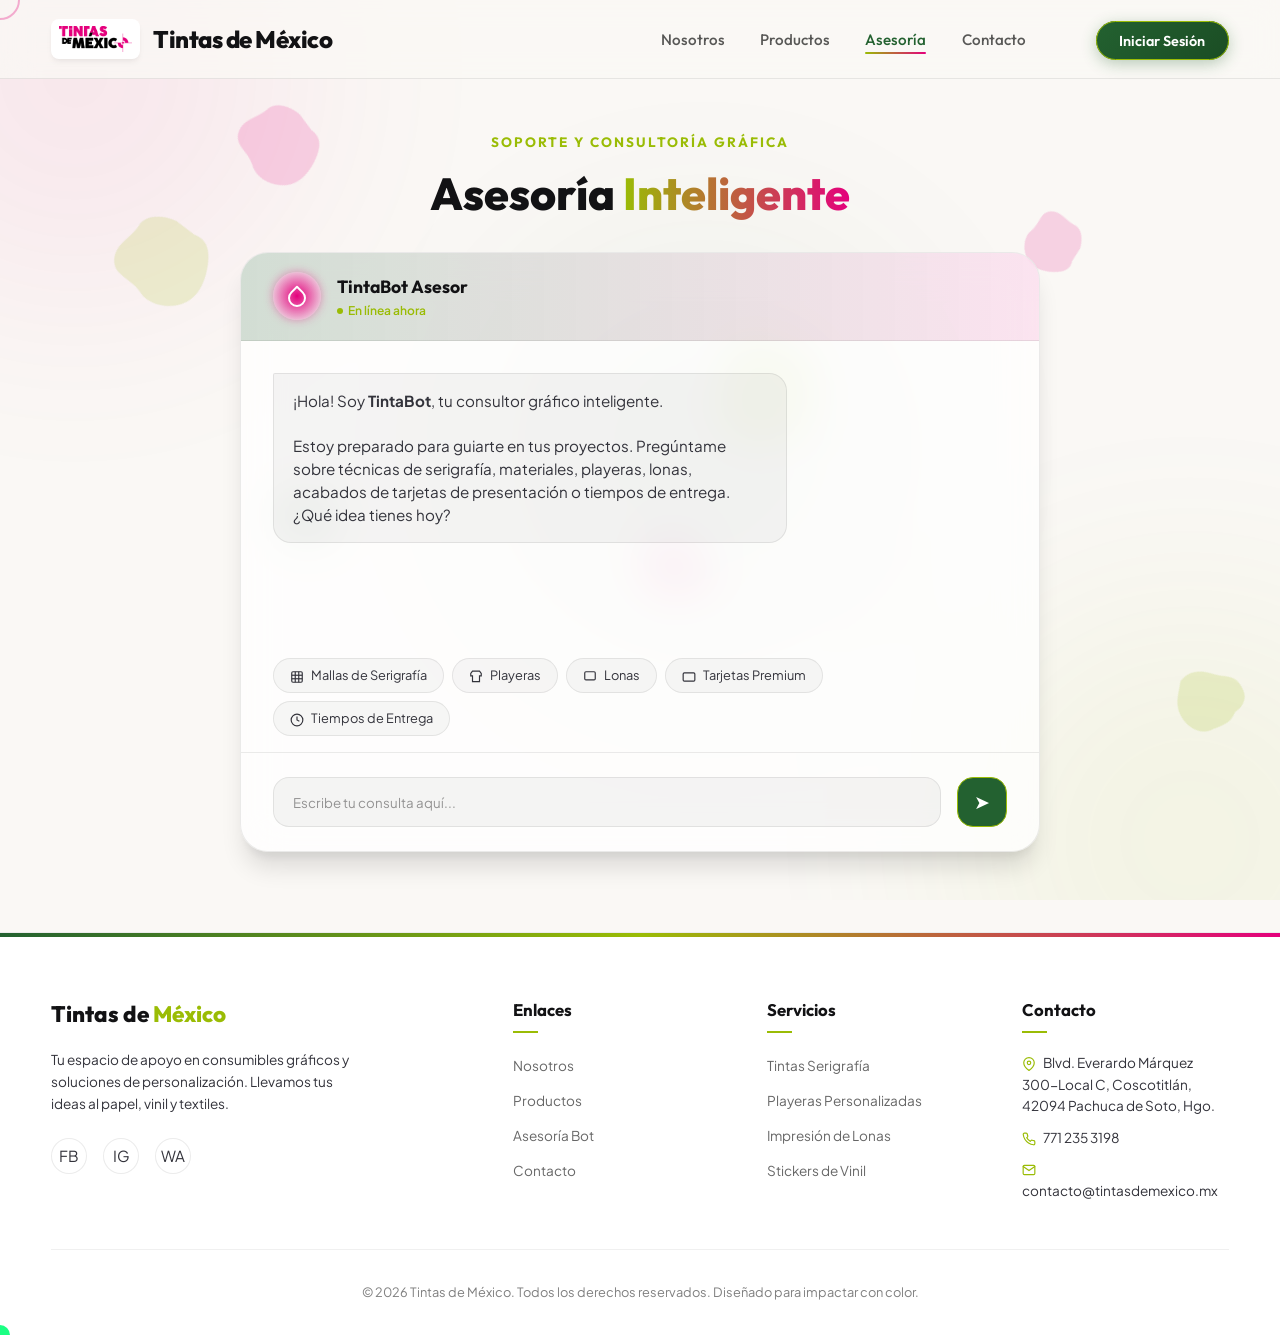
==== asesoria.html @ b84f53db "Add files via upload" ====
<!DOCTYPE html>
<html lang="es">
<head>
  <meta charset="UTF-8">
  <meta name="viewport" content="width=device-width, initial-scale=1.0">
  <title>Asesoría Inteligente | Tintas de México</title>
  <link rel="icon" type="image/png" href="img/Ícono.png">
  <link rel="stylesheet" href="css/style.css">
</head>
<body>

  <!-- HEADER NAVEGACIÓN -->
  <header class="main-header">
    <a href="index.html" class="header-brand">
      <div class="header-brand-logo-wrapper">
        <img src="img/Logo.png" alt="Icono Tintas de México">
      </div>
      <div class="brand-text">Tintas de <span>México</span></div>
    </a>
    <nav>
      <ul class="nav-menu">
        <li><a href="info.html" class="nav-link">Nosotros</a></li>
        <li><a href="productos.html" class="nav-link">Productos</a></li>
        <li><a href="asesoria.html" class="nav-link">Asesoría</a></li>
        <li><a href="contacto.html" class="nav-link">Contacto</a></li>
        <li id="nav-cart-container"></li>
        <li id="nav-login-container"></li>
      </ul>
    </nav>
  </header>

  <!-- SECCIÓN CHATBOT -->
  <section class="chat-section">
    <div class="section-title-wrapper" style="margin-bottom: 2rem;">
      <span class="section-badge">Soporte y Consultoría Gráfica</span>
      <h1 class="section-title">Asesoría <span>Inteligente</span></h1>
    </div>

    <!-- Contenedor del Chat -->
    <div class="chatbot-container">
      <!-- Encabezado del Chat -->
      <div class="chat-header">
        <div class="chat-bot-avatar">
          <svg viewBox="0 0 24 24"><path d="M12 2.69l5.66 5.66a8 8 0 1 1-11.31 0z"></path></svg>
        </div>
        <div class="chat-bot-info">
          <h3>TintaBot Asesor</h3>
          <span>En línea ahora</span>
        </div>
      </div>

      <!-- Zona de Mensajes -->
      <div class="chat-messages" id="chat-messages-box">
        <!-- Mensaje Inicial -->
        <div class="chat-bubble bot">
          ¡Hola! Soy <strong>TintaBot</strong>, tu consultor gráfico inteligente.<br><br>
          Estoy preparado para guiarte en tus proyectos. Pregúntame sobre técnicas de serigrafía, materiales, playeras, lonas, acabados de tarjetas de presentación o tiempos de entrega. ¿Qué idea tienes hoy?
        </div>
        
        <!-- Indicador de Escribiendo (Oculto por defecto) -->
        <div class="chat-typing-indicator" id="typing-indicator">
          <span></span>
          <span></span>
          <span></span>
        </div>
      </div>

      <!-- Chips de Sugerencia -->
      <div class="chat-suggestions">
        <div class="chat-suggestion-chip" onclick="sendSuggested('¿Cómo elijo una malla de serigrafía?')">
          <svg style="width: 14px; height: 14px; stroke: currentColor; fill: none; stroke-width: 2; display: inline-block; vertical-align: middle; margin-right: 5px;" viewBox="0 0 24 24"><rect x="3" y="3" width="18" height="18" rx="2"></rect><line x1="9" y1="3" x2="9" y2="21"></line><line x1="15" y1="3" x2="15" y2="21"></line><line x1="3" y1="9" x2="21" y2="9"></line><line x1="3" y1="15" x2="21" y2="15"></line></svg> Mallas de Serigrafía
        </div>
        <div class="chat-suggestion-chip" onclick="sendSuggested('¿Qué playera recomiendan?')">
          <svg style="width: 14px; height: 14px; stroke: currentColor; fill: none; stroke-width: 2; display: inline-block; vertical-align: middle; margin-right: 5px;" viewBox="0 0 24 24"><path d="M6 2L3 6v4h3v10h12V10h3V6l-3-4H6z"></path></svg> Playeras
        </div>
        <div class="chat-suggestion-chip" onclick="sendSuggested('¿Qué resolución requiere una lona?')">
          <svg style="width: 14px; height: 14px; stroke: currentColor; fill: none; stroke-width: 2; display: inline-block; vertical-align: middle; margin-right: 5px;" viewBox="0 0 24 24"><rect x="3" y="3" width="18" height="14" rx="2"></rect></svg> Lonas
        </div>
        <div class="chat-suggestion-chip" onclick="sendSuggested('¿Qué acabados hay para tarjetas?')">
          <svg style="width: 14px; height: 14px; stroke: currentColor; fill: none; stroke-width: 2; display: inline-block; vertical-align: middle; margin-right: 5px;" viewBox="0 0 24 24"><rect x="2" y="5" width="20" height="14" rx="2"></rect></svg> Tarjetas Premium
        </div>
        <div class="chat-suggestion-chip" onclick="sendSuggested('¿Cuáles son los tiempos de entrega?')">
          <svg style="width: 14px; height: 14px; stroke: currentColor; fill: none; stroke-width: 2; display: inline-block; vertical-align: middle; margin-right: 5px;" viewBox="0 0 24 24"><circle cx="12" cy="12" r="10"></circle><polyline points="12 6 12 12 16 14"></polyline></svg> Tiempos de Entrega
        </div>
      </div>

      <!-- Formulario de Entrada -->
      <form class="chat-input-area" id="chat-input-form">
        <input type="text" class="chat-input" id="chat-input-field" placeholder="Escribe tu consulta aquí..." autocomplete="off">
        <button type="submit" class="chat-send-btn" title="Enviar mensaje">➤</button>
      </form>
    </div>
  </section>

  <!-- FOOTER COMPARTIDO -->
  <footer class="main-footer">
    <div class="footer-grid">
      <div class="footer-brand-column">
        <h3>Tintas de <span>México</span></h3>
        <p>Tu espacio de apoyo en consumibles gráficos y soluciones de personalización. Llevamos tus ideas al papel, vinil y textiles.</p>
        <div class="footer-social-links">
          <a href="#" class="footer-social-btn">FB</a>
          <a href="#" class="footer-social-btn">IG</a>
          <a href="https://wa.me/527712353198" target="_blank" class="footer-social-btn">WA</a>
        </div>
      </div>
      <div class="footer-column">
        <h4>Enlaces</h4>
        <ul class="footer-links">
          <li><a href="info.html">Nosotros</a></li>
          <li><a href="productos.html">Productos</a></li>
          <li><a href="asesoria.html">Asesoría Bot</a></li>
          <li><a href="contacto.html">Contacto</a></li>
        </ul>
      </div>
      <div class="footer-column">
        <h4>Servicios</h4>
        <ul class="footer-links">
          <li><a href="productos.html">Tintas Serigrafía</a></li>
          <li><a href="productos.html">Playeras Personalizadas</a></li>
          <li><a href="productos.html">Impresión de Lonas</a></li>
          <li><a href="productos.html">Stickers de Vinil</a></li>
        </ul>
      </div>
      <div class="footer-column">
        <h4>Contacto</h4>
        <ul class="footer-links" style="color: rgba(0, 0, 0, 0.6); font-size: 0.85rem;">
          <li><svg style="width: 14px; height: 14px; stroke: var(--secondary); fill: none; stroke-width: 2; stroke-linecap: round; stroke-linejoin: round; display: inline-block; vertical-align: middle; margin-right: 5px;" viewBox="0 0 24 24"><path d="M21 10c0 7-9 13-9 13s-9-6-9-13a9 9 0 0 1 18 0z"></path><circle cx="12" cy="10" r="3"></circle></svg> Blvd. Everardo Márquez 300-Local C, Coscotitlán, 42094 Pachuca de Soto, Hgo.</li>
          <li><svg style="width: 14px; height: 14px; stroke: var(--secondary); fill: none; stroke-width: 2; stroke-linecap: round; stroke-linejoin: round; display: inline-block; vertical-align: middle; margin-right: 5px;" viewBox="0 0 24 24"><path d="M22 16.92v3a2 2 0 0 1-2.18 2 19.79 19.79 0 0 1-8.63-3.07 19.5 19.5 0 0 1-6-6 19.79 19.79 0 0 1-3.07-8.67A2 2 0 0 1 4.11 2h3a2 2 0 0 1 2 1.72 12.84 12.84 0 0 0 .7 2.81 2 2 0 0 1-.45 2.11L8.09 9.91a16 16 0 0 0 6 6l1.27-1.27a2 2 0 0 1 2.11-.45 12.84 12.84 0 0 0 2.81.7A2 2 0 0 1 22 16.92z"></path></svg> 771 235 3198</li>
          <li><svg style="width: 14px; height: 14px; stroke: var(--secondary); fill: none; stroke-width: 2; stroke-linecap: round; stroke-linejoin: round; display: inline-block; vertical-align: middle; margin-right: 5px;" viewBox="0 0 24 24"><path d="M4 4h16c1.1 0 2 .9 2 2v12c0 1.1-.9 2-2 2H4c-1.1 0-2-.9-2-2V6c0-1.1.9-2 2-2z"></path><polyline points="22,6 12,13 2,6"></polyline></svg> contacto@tintasdemexico.mx</li>
        </ul>
      </div>
    </div>
    <div class="footer-bottom">
      &copy; 2026 Tintas de México. Todos los derechos reservados. Diseñado para impactar con color.
    </div>
  </footer>

  <!-- Elementos de interacción global -->
  <div class="page-transition-overlay"></div>

  <script src="js/main.js"></script>
  <script src="js/cursor.js"></script>
  <script src="js/transitions.js"></script>

  <script>
    const chatForm = document.getElementById('chat-input-form');
    const inputField = document.getElementById('chat-input-field');
    const messagesBox = document.getElementById('chat-messages-box');
    const typingIndicator = document.getElementById('typing-indicator');

    // Máquina de Estados de Conversación
    let chatState = {
      status: 'IDLE', // IDLE, GATHERING_QTY, DESIGN_CHECK
      category: null,
      qty: 0,
      hasDesign: null
    };

    // Precios base por categoría para estimaciones rápidas
    const PRICE_ESTIMATES = {
      tintas: 180, // Tinta Plastisol c/u
      playeras: 250, // Playera algodón c/u
      lonas: 120, // Lona m2 c/u
      tarjetas: 1.5, // Tarjeta c/u
      volantes: 0.49, // Volante c/u
      stickers: 3.8 // Sticker c/u
    };

    chatForm.addEventListener('submit', (e) => {
      e.preventDefault();
      const message = inputField.value.trim();
      if (!message) return;

      appendUserMessage(message);
      inputField.value = '';
      
      showTypingIndicator();
      
      setTimeout(() => {
        const botResponse = processMessage(message);
        appendBotMessage(botResponse);
      }, 1000);
    });

    function sendSuggested(text) {
      appendUserMessage(text);
      showTypingIndicator();
      
      setTimeout(() => {
        const botResponse = processMessage(text);
        appendBotMessage(botResponse);
      }, 800);
    }

    function appendUserMessage(text) {
      const bubble = document.createElement('div');
      bubble.classList.add('chat-bubble', 'user');
      bubble.textContent = text;
      messagesBox.insertBefore(bubble, typingIndicator);
      scrollChatToBottom();
    }

    function appendBotMessage(text) {
      hideTypingIndicator();
      const bubble = document.createElement('div');
      bubble.classList.add('chat-bubble', 'bot');
      bubble.innerHTML = text;
      messagesBox.insertBefore(bubble, typingIndicator);
      scrollChatToBottom();
    }

    function showTypingIndicator() {
      typingIndicator.style.display = 'flex';
      scrollChatToBottom();
    }

    function hideTypingIndicator() {
      typingIndicator.style.display = 'none';
    }

    function scrollChatToBottom() {
      messagesBox.scrollTop = messagesBox.scrollHeight;
    }

    // PROCESAMIENTO DE CONVERSACIÓN STATEFUL
    function processMessage(msg) {
      const text = msg.toLowerCase();
      const user = getCurrentUser();
      const userName = user ? user.name : 'creativo';

      // 1. Manejo del estado: GATHERING_QTY
      if (chatState.status === 'GATHERING_QTY') {
        const numMatch = text.match(/\d+/);
        if (numMatch) {
          chatState.qty = parseInt(numMatch[0]);
          chatState.status = 'DESIGN_CHECK';
          return `Excelente ${userName}, he registrado <strong>${chatState.qty} piezas/unidades</strong>.
                  <br><br>
                  Siguiente pregunta para afinar la cotización: ¿Ya cuentas con tu archivo de diseño listo en formato digital (PDF, Illustrator, Corel) o necesitas apoyo de nuestro equipo de diseño gráfico?`;
        } else {
          return `Para poder darte un aproximado, por favor indícame la cantidad estimada en números (por ejemplo: "50" o "100 piezas").`;
        }
      }

      // 2. Manejo del estado: DESIGN_CHECK
      if (chatState.status === 'DESIGN_CHECK') {
        let designResponse = "";
        if (text.includes('si') || text.includes('sí') || text.includes('tengo') || text.includes('listo')) {
          chatState.hasDesign = true;
          designResponse = `¡Estupendo! Un diseño vectorial en formato adecuado asegura una nitidez absoluta en los bordes de impresión.`;
        } else {
          chatState.hasDesign = false;
          designResponse = `No te preocupes. Contamos con diseñadores expertos listos para ayudarte a optimizar tus ideas en soportes físicos.`;
        }

        // Calcular cotización final del estado
        const priceEach = PRICE_ESTIMATES[chatState.category] || 100;
        const total = priceEach * chatState.qty;
        
        let redirectBtn = `<a href="productos.html?category=${chatState.category}" class="nav-btn-login" style="display:inline-flex; align-items:center; gap:0.5rem; margin-top:1rem; text-decoration:none;">
          <span>Explorar ${chatState.category.toUpperCase()} en Catálogo</span>
          <svg style="width:14px; height:14px; stroke:currentColor; fill:none; stroke-width:2;" viewBox="0 0 24 24"><line x1="5" y1="12" x2="19" y2="12"></line><polyline points="12 5 19 12 12 19"></polyline></svg>
        </a>`;

        const finalMsg = `${designResponse}
                          <br><br>
                          📋 <strong>Estimación Rápida de Proyecto:</strong>
                          <ul>
                            <li><strong>Producto base:</strong> ${chatState.category.toUpperCase()}</li>
                            <li><strong>Cantidad:</strong> ${chatState.qty} unidades</li>
                            <li><strong>Costo Unitario Promedio:</strong> $${priceEach.toFixed(2)} MXN</li>
                            <li><strong>Total Estimado:</strong> $${total.toFixed(2)} MXN</li>
                          </ul>
                          <em>(Esta es una estimación. Una vez iniciada sesión en el catálogo, puedes agregar el producto exacto al carrito y enviar tu nota formal a WhatsApp).</em>
                          <br>
                          ${redirectBtn}`;

        // Resetear estado
        chatState.status = 'IDLE';
        chatState.category = null;
        chatState.qty = 0;
        chatState.hasDesign = null;

        return finalMsg;
      }

      // 3. Manejo del estado: IDLE (Búsqueda inicial de intenciones)
      
      // Saludo
      if (text.includes('hola') || text.includes('buenos dias') || text.includes('buenas tardes')) {
        return `¡Hola ${userName}! Un gusto saludarte. Soy TintaBot. ¿De qué material o servicio te gustaría que platiquemos hoy para cotizar o resolver tus dudas?`;
      }

      // Categoría: Tintas / Serigrafía
      if (text.includes('malla') || text.includes('hilo') || text.includes('serigrafía') || text.includes('serigrafia') || text.includes('tinta')) {
        chatState.status = 'GATHERING_QTY';
        chatState.category = 'tintas';
        return `Perfecto, hablemos de <strong>Insumos de Serigrafía</strong> (mallas y tintas Caltex o Plastisol).
                <br><br>
                ¿Cuántas piezas, botes de tinta o metros de malla necesitas aproximadamente para tu taller?`;
      }

      // Categoría: Playeras
      if (text.includes('playera') || text.includes('camiseta') || text.includes('algodón') || text.includes('poliéster') || text.includes('hoodie') || text.includes('sudadera')) {
        chatState.status = 'GATHERING_QTY';
        chatState.category = 'playeras';
        return `Excelente elección. En Tintas de México producimos <strong>playeras personalizadas</strong> en algodón (serigrafía) y poliéster (sublimación tacto cero).
                <br><br>
                ¿Cuántas prendas estimas mandar a estampar en esta producción?`;
      }

      // Categoría: Lonas
      if (text.includes('lona') || text.includes('banner') || text.includes('microperforada') || text.includes('mesh')) {
        chatState.status = 'GATHERING_QTY';
        chatState.category = 'lonas';
        return `Entendido. Imprimimos <strong>lonas de gran formato</strong> en alta definición (Front y Mesh microperforada).
                <br><br>
                ¿Cuántos metros cuadrados de lona requieres aproximadamente para tu anuncio?`;
      }

      // Categoría: Tarjetas
      if (text.includes('tarjeta') || text.includes('presentación') || text.includes('barniz') || text.includes('soft touch')) {
        chatState.status = 'GATHERING_QTY';
        chatState.category = 'tarjetas';
        return `¡Las <strong>tarjetas de presentación</strong> son nuestra especialidad en acabados premium (Mate, UV barniz localizado o textura Soft Touch)!
                <br><br>
                ¿Cuántos cientos de tarjetas requieres producir? (ej: "100" para 1 paquete, "500", etc.)`;
      }

      // Categoría: Volantes
      if (text.includes('volante') || text.includes('flyer') || text.includes('tríptico') || text.includes('folleto')) {
        chatState.status = 'GATHERING_QTY';
        chatState.category = 'volantes';
        return `Excelente. Producimos <strong>volantes promocionales</strong> (¼ carta en couché) y <strong>folletos trípticos</strong> plegados.
                <br><br>
                ¿Cuántos millares o cientos de volantes tienes contemplado imprimir?`;
      }

      // Categoría: Stickers
      if (text.includes('sticker') || text.includes('calca') || text.includes('planilla') || text.includes('holográfico')) {
        chatState.status = 'GATHERING_QTY';
        chatState.category = 'stickers';
        return `Perfecto. Hacemos <strong>stickers de vinil troquelados</strong> impermeables y calcas holográficas premium.
                <br><br>
                ¿Cuántas plantillas o piezas individuales de stickers tienes contempladas?`;
      }

      // Tiempos de entrega
      if (text.includes('tiempo') || text.includes('tarda') || text.includes('entrega') || text.includes('plazo')) {
        return `Nuestros plazos de producción estimados son muy ágiles:
                <ul>
                  <li>Insumos (Tintas y Mallas): Mismo día en Pachuca o envío express.</li>
                  <li>Lonas y playeras: 2 a 4 días hábiles.</li>
                  <li>Tarjetas y Stickers premium: 3 a 5 días hábiles.</li>
                </ul>
                ¿Tienes alguna fecha de entrega límite que necesites cumplir?`;
      }

      // Precios generales
      if (text.includes('precio') || text.includes('costo') || text.includes('comprar')) {
        return `Puedes consultar todos los precios base directamente en el <a href="productos.html" style="color:var(--secondary); font-weight:700; text-decoration:underline;">Catálogo de Productos</a>. 
                Ahí mismo, tras iniciar sesión con las cuentas demo, podrás configurar la cantidad exacta de tu pedido e ir al carrito.`;
      }

      // Fallback
      return `Hola. Soy TintaBot. Veo que me preguntas sobre <em>"${msg}"</em>.
              <br><br>
              Para poder guiarte mejor con cotizaciones estimadas paso a paso, dime sobre qué tipo de producto gráfico deseas asesoría: <strong>mallas de serigrafía, playeras, lonas, stickers o tarjetas de presentación</strong>.`;
    }
  </script>
</body>
</html>
---- css/style.css ----
@import url('https://fonts.googleapis.com/css2?family=Outfit:wght@300;400;500;600;700;800&family=Plus+Jakarta+Sans:wght@300;400;500;600;700;800&display=swap');

/* ==========================================
   VARIABLES Y SISTEMA DE DISEÑO
   ========================================== */
:root {
  --primary: #236130;
  /* Verde Bosque */
  --secondary: #9ABC05;
  /* Verde Limón */
  --accent: #E4007C;
  /* Rosa Vibrante */
  --dark: #faf8f5;
  /* Blanco Lienzo Artístico */
  --dark-gray: #ffffff;
  /* Blanco Puro para Tarjetas */
  --light: #ffffff;
  /* Blanco */
  --light-gray: #33333b;
  /* Gris Carbón para Cuerpo de Texto */
  --text-dark: #121214;
  /* Negro Mate para Textos Clave */
  --glass-bg: rgba(255, 255, 255, 0.65);
  /* Tarjetas blancas esmeriladas */
  --glass-border: rgba(0, 0, 0, 0.08);
  /* Bordes tenues oscuros */

  --font-title: 'Outfit', sans-serif;
  --font-body: 'Plus Jakarta Sans', sans-serif;
  --shadow-sm: 0 4px 6px -1px rgba(0, 0, 0, 0.05), 0 2px 4px -1px rgba(0, 0, 0, 0.03);
  --shadow-md: 0 10px 15px -3px rgba(0, 0, 0, 0.08), 0 4px 6px -2px rgba(0, 0, 0, 0.04);
  --shadow-lg: 0 20px 25px -5px rgba(0, 0, 0, 0.12), 0 10px 10px -5px rgba(0, 0, 0, 0.06);
  --transition-fast: 0.2s cubic-bezier(0.25, 0.8, 0.25, 1);
  --transition-normal: 0.4s cubic-bezier(0.25, 0.8, 0.25, 1);
  --transition-slow: 0.8s cubic-bezier(0.25, 0.8, 0.25, 1);
}

/* ==========================================
   RESET & CONFIGURACIÓN BASE
   ========================================== */
*,
*::before,
*::after {
  box-sizing: border-box;
  margin: 0;
  padding: 0;
}

html {
  scroll-behavior: smooth;
}

body {
  font-family: var(--font-body);
  background-color: var(--dark);
  color: var(--light-gray);
  overflow-x: hidden;
  line-height: 1.6;
}

/* Scrollbar Personalizado */
::-webkit-scrollbar {
  width: 10px;
}

::-webkit-scrollbar-track {
  background: var(--dark);
}

::-webkit-scrollbar-thumb {
  background: var(--dark-gray);
  border: 2px solid var(--dark);
  border-radius: 10px;
}

::-webkit-scrollbar-thumb:hover {
  background: var(--accent);
}

/* Selección de Texto */
::selection {
  background-color: var(--accent);
  color: var(--light);
}

/* ==========================================
   CURSOR PERSONALIZADO (TINTA LÍQUIDA)
   ========================================== */
.custom-cursor {
  width: 20px;
  height: 20px;
  background-color: var(--accent);
  border-radius: 50%;
  position: fixed;
  transform: translate(-50%, -50%);
  pointer-events: none;
  z-index: 9999;
  mix-blend-mode: difference;
  transition: width 0.2s, height 0.2s, background-color 0.3s;
}

.custom-cursor-follower {
  width: 40px;
  height: 40px;
  border: 2px solid rgba(228, 0, 124, 0.3);
  border-radius: 50%;
  position: fixed;
  transform: translate(-50%, -50%);
  pointer-events: none;
  z-index: 9998;
  transition: transform 0.15s ease-out, border-color 0.3s;
}

.custom-cursor.hovered {
  background-color: var(--secondary);
}

.custom-cursor-follower.hovered {
  border-color: var(--secondary);
}

/* Salpicaduras de pintura que sigue al mover el mouse */
.cursor-paint-splat {
  position: fixed;
  top: 0;
  left: 0;
  pointer-events: none;
  z-index: 9996;
  transform: translate(-50%, -50%) scale(0) rotate(var(--rot));
  opacity: 0;
  animation: cursor-splat-pop 0.7s cubic-bezier(0.175, 0.885, 0.32, 1.275) forwards;
}

@keyframes cursor-splat-pop {
  0% {
    transform: translate(-50%, -50%) scale(0) rotate(var(--rot));
    opacity: 0.85;
  }

  40% {
    transform: translate(-50%, -50%) scale(1) rotate(var(--rot));
    opacity: 0.75;
  }

  100% {
    transform: translate(-50%, -50%) scale(1.1) rotate(var(--rot));
    opacity: 0;
  }
}

.cursor-splatter {
  position: fixed;
  width: 8px;
  height: 8px;
  border-radius: 50%;
  background: var(--accent);
  pointer-events: none;
  z-index: 9997;
  animation: splatter-fly 0.6s ease-out forwards;
}

@keyframes splatter-fly {
  0% {
    transform: translate(-50%, -50%) scale(1);
    opacity: 1;
  }

  100% {
    transform: translate(var(--tx), var(--ty)) scale(0);
    opacity: 0;
  }
}

/* ==========================================
   TRANSICIÓN DE PÁGINA (SPLASH EFFECT)
   ========================================== */
.page-transition-overlay {
  position: fixed;
  top: 0;
  left: 0;
  width: 100vw;
  height: 100vh;
  z-index: 10000;
  pointer-events: none;
  background-color: var(--dark);
  clip-path: circle(0% at 50% 50%);
  transition: clip-path 0.8s cubic-bezier(0.77, 0, 0.175, 1);
}

.page-transition-overlay.active {
  clip-path: circle(150% at 50% 50%);
}

/* ==========================================
   SPLASH DE BIENVENIDA AL CARGAR (PÁGINAS INTERIORES)
   ========================================== */
.welcome-splash-overlay {
  position: fixed;
  top: 0;
  left: 0;
  width: 100vw;
  height: 100vh;
  z-index: 10500;
  pointer-events: none;
  overflow: hidden;
}

.welcome-splash-cover {
  position: absolute;
  top: 50%;
  left: 50%;
  width: 220vmax;
  height: 220vmax;
  transform: translate(-50%, -50%) scale(1) rotate(0deg);
  opacity: 1;
  animation: welcome-splash-open 0.65s cubic-bezier(0.6, -0.05, 0.2, 1) forwards;
}

@keyframes welcome-splash-open {
  0% {
    transform: translate(-50%, -50%) scale(1) rotate(0deg);
    opacity: 1;
  }

  55% {
    opacity: 1;
  }

  100% {
    transform: translate(-50%, -50%) scale(0.05) rotate(35deg);
    opacity: 0;
  }
}

.welcome-splash-drop {
  position: absolute;
  transform: translate(-50%, -50%) scale(0) rotate(var(--rot));
  opacity: 0;
  animation: welcome-drop-pop 1.7s cubic-bezier(0.175, 0.885, 0.32, 1.275) forwards;
}

@keyframes welcome-drop-pop {
  0% {
    transform: translate(-50%, -50%) scale(0) rotate(var(--rot));
    opacity: 0;
  }

  25% {
    transform: translate(-50%, -50%) scale(1) rotate(var(--rot));
    opacity: 0.85;
  }

  70% {
    opacity: 0.85;
  }

  100% {
    transform: translate(-50%, -50%) scale(1) rotate(var(--rot));
    opacity: 0;
  }
}

/* ==========================================
   HEADER / NAVEGACIÓN (GLASSMORPHISM)
   ========================================== */
.main-header {
  position: fixed;
  top: 0;
  left: 0;
  width: 100%;
  padding: 1.2rem 4%;
  display: flex;
  justify-content: space-between;
  align-items: center;
  z-index: 1000;
  backdrop-filter: blur(15px);
  -webkit-backdrop-filter: blur(15px);
  background: rgba(10, 10, 12, 0.75);
  border-bottom: 1px solid var(--glass-border);
  transition: padding 0.3s ease, background-color 0.3s ease;
}

.main-header.scrolled {
  padding: 0.8rem 4%;
  background: rgba(10, 10, 12, 0.9);
  box-shadow: var(--shadow-md);
}

.header-brand {
  display: flex;
  align-items: center;
  gap: 0.8rem;
  text-decoration: none;
  color: var(--light);
  font-family: var(--font-title);
  font-weight: 800;
  font-size: 1.5rem;
  letter-spacing: -0.5px;
}

.header-brand-logo-wrapper {
  background: #ffffff;
  padding: 4px 8px;
  border-radius: 8px;
  display: flex;
  align-items: center;
  justify-content: center;
  box-shadow: var(--shadow-sm);
  height: 40px;
  transition: transform 0.4s cubic-bezier(0.175, 0.885, 0.32, 1.275);
}

.header-brand-logo-wrapper img {
  height: 26px;
  width: auto;
  display: block;
}

.header-brand:hover .header-brand-logo-wrapper {
  transform: rotate(5deg) scale(1.05);
}

/* Filtro de brillo blanco para logotipos en fondos oscuros */
.logo-glow-filter {
  filter: drop-shadow(0px 0px 8px rgba(255, 255, 255, 0.95)) drop-shadow(0px 0px 2px #ffffff);
}

.nav-menu {
  display: flex;
  align-items: center;
  gap: 2.2rem;
  list-style: none;
}

.nav-link {
  text-decoration: none;
  color: rgba(255, 255, 255, 0.7);
  font-family: var(--font-title);
  font-weight: 500;
  font-size: 0.95rem;
  position: relative;
  padding: 0.3rem 0;
  transition: color var(--transition-fast);
}

.nav-link:hover,
.nav-link.active {
  color: var(--light);
}

.nav-link::after {
  content: '';
  position: absolute;
  bottom: 0;
  left: 0;
  width: 0;
  height: 2px;
  background: linear-gradient(90deg, var(--secondary), var(--accent));
  transition: width 0.3s ease;
  border-radius: 2px;
}

.nav-link:hover::after,
.nav-link.active::after {
  width: 100%;
}

/* Estilos de botones en Header */
.nav-btn-login {
  background: linear-gradient(135deg, var(--primary), #1b4d24);
  color: var(--light);
  border: 1px solid var(--secondary);
  padding: 0.6rem 1.4rem;
  border-radius: 50px;
  text-decoration: none;
  font-family: var(--font-title);
  font-weight: 600;
  font-size: 0.9rem;
  transition: transform 0.3s ease, box-shadow 0.3s ease;
  box-shadow: 0 4px 15px rgba(35, 97, 48, 0.3);
}

.nav-btn-login:hover {
  transform: translateY(-2px);
  box-shadow: 0 6px 20px rgba(154, 188, 5, 0.4);
}

.nav-cart-indicator {
  position: relative;
  display: flex;
  align-items: center;
  justify-content: center;
  text-decoration: none;
  color: var(--light);
  background: var(--glass-bg);
  border: 1px solid var(--glass-border);
  padding: 0.6rem;
  border-radius: 50%;
  transition: background var(--transition-fast), transform var(--transition-fast);
}

.nav-cart-indicator:hover {
  background: rgba(228, 0, 124, 0.15);
  border-color: var(--accent);
  transform: scale(1.05);
}

.cart-count {
  position: absolute;
  top: -6px;
  right: -6px;
  background: var(--accent);
  color: var(--light);
  font-size: 0.75rem;
  font-weight: 700;
  width: 18px;
  height: 18px;
  border-radius: 50%;
  display: flex;
  align-items: center;
  justify-content: center;
  box-shadow: 0 2px 5px rgba(0, 0, 0, 0.3);
}

/* ==========================================
   DISEÑO COMÚN DE BOTONES & COMPONENTES
   ========================================== */
.btn-paint {
  display: inline-flex;
  align-items: center;
  justify-content: center;
  gap: 0.8rem;
  padding: 0.9rem 2.2rem;
  border-radius: 50px;
  font-family: var(--font-title);
  font-weight: 700;
  font-size: 1rem;
  text-decoration: none;
  cursor: pointer;
  border: none;
  position: relative;
  overflow: hidden;
  transition: transform 0.3s cubic-bezier(0.175, 0.885, 0.32, 1.275), box-shadow 0.3s ease;
  z-index: 1;
}

.btn-paint-accent {
  background: var(--accent);
  color: var(--light);
  box-shadow: 0 8px 25px rgba(228, 0, 124, 0.4);
}

.btn-paint-accent::before {
  content: '';
  position: absolute;
  top: 0;
  left: 0;
  width: 100%;
  height: 100%;
  background: linear-gradient(135deg, var(--accent), #ad005f);
  z-index: -1;
  transition: opacity 0.4s;
}

.btn-paint-accent:hover {
  transform: translateY(-4px) scale(1.03);
  box-shadow: 0 12px 30px rgba(228, 0, 124, 0.6);
}

.btn-paint-secondary {
  background: var(--secondary);
  color: var(--dark);
  box-shadow: 0 8px 25px rgba(154, 188, 5, 0.3);
}

.btn-paint-secondary:hover {
  transform: translateY(-4px) scale(1.03);
  box-shadow: 0 12px 30px rgba(154, 188, 5, 0.5);
}

.btn-paint-outline {
  background: transparent;
  color: var(--light);
  border: 2px solid var(--glass-border);
}

.btn-paint-outline:hover {
  border-color: var(--light);
  background: rgba(255, 255, 255, 0.05);
  transform: translateY(-2px);
}

/* ==========================================
   ESTRUCTURA DE SECCIONES GENERALES
   ========================================== */
section {
  padding: 8rem 4% 5rem 4%;
  min-height: calc(100vh - 12rem);
  position: relative;
}

.section-title-wrapper {
  text-align: center;
  margin-bottom: 4rem;
}

.section-badge {
  font-family: var(--font-title);
  color: var(--secondary);
  text-transform: uppercase;
  font-weight: 700;
  font-size: 0.85rem;
  letter-spacing: 2px;
  display: inline-block;
  margin-bottom: 0.8rem;
}

.section-title {
  font-family: var(--font-title);
  font-weight: 800;
  font-size: 2.8rem;
  color: var(--light);
  line-height: 1.2;
}

.section-title span {
  background: linear-gradient(90deg, var(--secondary), var(--accent));
  -webkit-background-clip: text;
  -webkit-text-fill-color: transparent;
}

/* ==========================================
   PÁGINA INFO: SPLATTERS Y CONTENIDO
   ========================================== */
.info-hero {
  display: flex;
  flex-direction: column;
  align-items: center;
  justify-content: center;
  text-align: center;
  padding-top: 10rem;
  padding-bottom: 6rem;
  background: radial-gradient(circle at center, rgba(35, 97, 48, 0.08) 0%, transparent 60%);
}

.interactive-splat-container {
  display: flex;
  align-items: center;
  justify-content: center;
  gap: 3rem;
  margin-top: 3rem;
  flex-wrap: wrap;
}

.splat-brand-logo {
  max-width: 280px;
  height: auto;
  filter: drop-shadow(0 8px 16px rgba(0, 0, 0, 0.1));
  animation: float-logo 6s ease-in-out infinite;
}

@keyframes float-logo {

  0%,
  100% {
    transform: translateY(0);
  }

  50% {
    transform: translateY(-12px);
  }
}

.splatters-group {
  display: grid;
  grid-template-columns: repeat(2, 1fr);
  gap: 1.5rem;
}

.splatter-item {
  position: relative;
  width: 140px;
  height: 140px;
  cursor: pointer;
  display: flex;
  align-items: center;
  justify-content: center;
}

.splatter-svg {
  width: 100%;
  height: 100%;
  fill: var(--color);
  transition: transform 0.4s cubic-bezier(0.175, 0.885, 0.32, 1.275), filter 0.3s;
  filter: drop-shadow(0 4px 8px rgba(0, 0, 0, 0.3));
}

.splatter-item:hover .splatter-svg {
  transform: scale(1.15) rotate(10deg);
  filter: drop-shadow(0 8px 16px var(--color)) brightness(1.1);
}

.splatter-icon {
  position: absolute;
  width: 32px;
  height: 32px;
  stroke: var(--icon-color);
  fill: none;
  stroke-width: 2;
  stroke-linecap: round;
  stroke-linejoin: round;
  z-index: 2;
  pointer-events: none;
  transition: transform 0.4s cubic-bezier(0.175, 0.885, 0.32, 1.275), opacity 0.3s ease;
  transform: translateY(0);
}

.splatter-item:hover .splatter-icon {
  transform: translateY(-16px) scale(0.95);
}

.splatter-text {
  position: absolute;
  font-family: var(--font-title);
  font-weight: 800;
  font-size: 0.85rem;
  text-transform: uppercase;
  color: var(--light);
  pointer-events: none;
  opacity: 0;
  transform: translateY(18px) scale(0.8);
  transition: opacity 0.3s ease, transform 0.4s cubic-bezier(0.175, 0.885, 0.32, 1.275);
  text-align: center;
  width: 90%;
  z-index: 2;
  text-shadow: 0 1px 3px rgba(0, 0, 0, 0.4);
}

.splatter-item:hover .splatter-text {
  opacity: 1;
  transform: translateY(16px) scale(1);
}



/* ==========================================
   NOSOTROS: TARJETAS FLIP Y SCROLL REVEAL
   ========================================== */
.nosotros-intro {
  max-width: 800px;
  margin: 0 auto 5rem auto;
  text-align: center;
  font-size: 1.2rem;
  color: rgba(255, 255, 255, 0.85);
  background: var(--glass-bg);
  border: 1px solid var(--glass-border);
  padding: 2.5rem;
  border-radius: 24px;
  backdrop-filter: blur(10px);
  position: relative;
  overflow: hidden;
}

.nosotros-intro::before {
  content: '';
  position: absolute;
  top: 0;
  left: 0;
  width: 6px;
  height: 100%;
  background: linear-gradient(to bottom, var(--secondary), var(--accent));
}

.cards-grid {
  display: grid;
  grid-template-columns: repeat(auto-fit, minmax(250px, 1fr));
  gap: 2rem;
  margin-bottom: 8rem;
}

.flip-card {
  background-color: transparent;
  perspective: 1000px;
  height: 320px;
}

.flip-card-inner {
  position: relative;
  width: 100%;
  height: 100%;
  text-align: center;
  transition: transform 0.8s cubic-bezier(0.175, 0.885, 0.32, 1.275);
  transform-style: preserve-3d;
  cursor: pointer;
}

.flip-card:hover .flip-card-inner {
  transform: rotateY(180deg);
}

.flip-card-front,
.flip-card-back {
  position: absolute;
  width: 100%;
  height: 100%;
  -webkit-backface-visibility: hidden;
  backface-visibility: hidden;
  border-radius: 20px;
  padding: 2rem;
  display: flex;
  flex-direction: column;
  justify-content: center;
  align-items: center;
  border: 1px solid var(--glass-border);
}

.flip-card-front {
  background: linear-gradient(145deg, rgba(20, 20, 24, 0.9), rgba(10, 10, 12, 0.9));
  color: var(--light);
}

.flip-card-front::after {
  content: '✦';
  position: absolute;
  bottom: 1.5rem;
  font-size: 1.2rem;
  color: var(--color-indicator);
  opacity: 0.5;
}

.flip-card-front h3 {
  font-family: var(--font-title);
  font-size: 1.6rem;
  font-weight: 800;
  margin-bottom: 0.8rem;
  color: var(--color-indicator);
}

.flip-card-front p {
  font-size: 0.9rem;
  color: rgba(255, 255, 255, 0.6);
  max-width: 90%;
}

.flip-card-back {
  background: var(--color-indicator);
  color: var(--light);
  transform: rotateY(180deg);
}

.flip-card-back h3 {
  font-family: var(--font-title);
  font-size: 1.5rem;
  font-weight: 800;
  margin-bottom: 1rem;
}

.flip-card-back p {
  font-size: 0.95rem;
  font-weight: 500;
  line-height: 1.5;
}

/* Secciones Misión, Visión, Valores */
.mision-vision-valores {
  display: flex;
  flex-direction: column;
  gap: 6rem;
  max-width: 1000px;
  margin: 0 auto;
}

.reveal-section {
  display: grid;
  grid-template-columns: 1fr 1fr;
  gap: 4rem;
  align-items: center;
  opacity: 0;
  transform: translateY(40px);
  transition: opacity 0.8s ease-out, transform 0.8s ease-out;
}

.reveal-section.revealed {
  opacity: 1;
  transform: translateY(0);
}

.reveal-content h2 {
  font-family: var(--font-title);
  font-weight: 800;
  font-size: 2.2rem;
  margin-bottom: 1.5rem;
  color: var(--light);
  position: relative;
}

.reveal-content h2::after {
  content: '';
  display: block;
  width: 50px;
  height: 4px;
  background: var(--accent);
  margin-top: 0.5rem;
  border-radius: 2px;
}

.reveal-content p {
  color: rgba(255, 255, 255, 0.8);
  font-size: 1.05rem;
}

.reveal-visual {
  height: 250px;
  border-radius: 24px;
  background: radial-gradient(circle, var(--color-visual-glow) 0%, transparent 70%);
  display: flex;
  justify-content: center;
  align-items: center;
  border: 1px dashed rgba(255, 255, 255, 0.1);
  position: relative;
}

.reveal-visual-icon {
  font-size: 4rem;
  filter: drop-shadow(0 0 15px var(--color-visual-glow));
  animation: bounce-icon 3s ease-in-out infinite alternate;
}

@keyframes bounce-icon {
  0% {
    transform: translateY(0);
  }

  100% {
    transform: translateY(-10px);
  }
}

.valores-grid {
  display: grid;
  grid-template-columns: repeat(auto-fit, minmax(150px, 1fr));
  gap: 1.5rem;
  width: 100%;
}

.valor-card {
  background: var(--glass-bg);
  border: 1px solid var(--glass-border);
  padding: 1.5rem;
  border-radius: 16px;
  text-align: center;
  transition: transform var(--transition-fast), border-color var(--transition-fast);
}

.valor-card:hover {
  transform: translateY(-5px);
  border-color: var(--secondary);
}

.valor-icon {
  font-size: 2rem;
  margin-bottom: 0.8rem;
  display: inline-block;
}

.valor-card h4 {
  font-family: var(--font-title);
  font-weight: 700;
  color: var(--light);
}

@media(max-width: 768px) {
  .reveal-section {
    grid-template-columns: 1fr;
    gap: 2rem;
  }

  .reveal-visual {
    height: 180px;
    order: -1;
  }
}

/* ==========================================
   PÁGINA LOGIN: INTERFAZ PREMIUM
   ========================================== */
.login-container {
  display: flex;
  justify-content: center;
  align-items: center;
  min-height: 100vh;
  padding: 2rem 1rem;
  background: radial-gradient(circle at 10% 20%, rgba(228, 0, 124, 0.08) 0%, transparent 40%),
    radial-gradient(circle at 90% 80%, rgba(154, 188, 5, 0.08) 0%, transparent 40%);
}

.login-card {
  width: 100%;
  max-width: 450px;
  background: rgba(20, 20, 24, 0.8);
  border: 1px solid var(--glass-border);
  backdrop-filter: blur(20px);
  border-radius: 28px;
  padding: 3rem 2.5rem;
  box-shadow: var(--shadow-lg);
  position: relative;
  overflow: hidden;
}

.login-card::before {
  content: '';
  position: absolute;
  top: 0;
  left: 0;
  width: 100%;
  height: 5px;
  background: linear-gradient(90deg, var(--primary), var(--secondary), var(--accent));
}

.login-logo {
  display: block;
  max-width: 140px;
  margin: 0 auto 1.5rem auto;
  filter: drop-shadow(0 4px 8px rgba(0, 0, 0, 0.08));
}

.login-title {
  font-family: var(--font-title);
  font-weight: 800;
  font-size: 1.8rem;
  text-align: center;
  color: var(--light);
  margin-bottom: 0.5rem;
}

.login-subtitle {
  text-align: center;
  color: rgba(255, 255, 255, 0.5);
  font-size: 0.85rem;
  margin-bottom: 2rem;
}

.form-group {
  margin-bottom: 1.5rem;
}

.form-label {
  display: block;
  font-family: var(--font-title);
  font-weight: 600;
  font-size: 0.85rem;
  color: rgba(255, 255, 255, 0.7);
  margin-bottom: 0.5rem;
  text-transform: uppercase;
  letter-spacing: 1px;
}

.form-input {
  width: 100%;
  padding: 0.9rem 1.2rem;
  background: rgba(0, 0, 0, 0.3);
  border: 1px solid var(--glass-border);
  border-radius: 12px;
  color: var(--light);
  font-family: var(--font-body);
  font-size: 0.95rem;
  outline: none;
  transition: border-color var(--transition-fast), box-shadow var(--transition-fast);
}

.form-input:focus {
  border-color: var(--accent);
  box-shadow: 0 0 10px rgba(228, 0, 124, 0.2);
}

.login-demo-helper {
  margin-top: 1.5rem;
  background: rgba(255, 255, 255, 0.02);
  border: 1px dashed var(--glass-border);
  padding: 1rem;
  border-radius: 12px;
}

.login-demo-helper h4 {
  font-family: var(--font-title);
  font-size: 0.8rem;
  color: var(--secondary);
  margin-bottom: 0.5rem;
  text-transform: uppercase;
  letter-spacing: 0.5px;
}

.login-demo-list {
  font-size: 0.75rem;
  color: rgba(255, 255, 255, 0.5);
  list-style: none;
  display: flex;
  flex-direction: column;
  gap: 0.3rem;
}

.login-demo-list li code {
  color: var(--accent);
}

.login-error-msg {
  color: var(--accent);
  font-size: 0.85rem;
  text-align: center;
  margin-bottom: 1rem;
  display: none;
}

/* ==========================================
   PÁGINA PRODUCTOS: MENÚ CATEGORÍAS & COMPRA
   ========================================== */
.catalog-layout {
  display: grid;
  grid-template-columns: 280px 1fr;
  gap: 3rem;
  margin-top: 2rem;
}

.categories-sidebar {
  background: rgba(20, 20, 24, 0.5);
  border: 1px solid var(--glass-border);
  padding: 2rem 1.5rem;
  border-radius: 24px;
  height: fit-content;
  position: sticky;
  top: 100px;
}

.sidebar-title {
  font-family: var(--font-title);
  font-weight: 800;
  font-size: 1.3rem;
  color: var(--light);
  margin-bottom: 1.5rem;
  padding-bottom: 0.8rem;
  border-bottom: 1px solid var(--glass-border);
}

.category-btn {
  width: 100%;
  text-align: left;
  background: transparent;
  border: none;
  padding: 0.8rem 1rem;
  font-family: var(--font-title);
  font-weight: 600;
  font-size: 0.95rem;
  color: rgba(255, 255, 255, 0.6);
  border-radius: 12px;
  cursor: pointer;
  transition: all var(--transition-fast);
  display: flex;
  align-items: center;
  gap: 0.8rem;
  margin-bottom: 0.5rem;
}

.category-btn::before {
  content: '•';
  color: var(--color-indicator);
  font-size: 1.2rem;
  transition: transform var(--transition-fast);
}

.category-btn:hover {
  background: rgba(255, 255, 255, 0.03);
  color: var(--light);
  padding-left: 1.3rem;
}

.category-btn.active {
  background: var(--glass-bg);
  color: var(--light);
  border-left: 4px solid var(--color-indicator);
  padding-left: 1.2rem;
}

.category-btn.active::before {
  transform: scale(1.5);
}

.products-grid {
  display: grid;
  grid-template-columns: repeat(auto-fill, minmax(280px, 1fr));
  gap: 2rem;
}

.product-card {
  background: rgba(20, 20, 24, 0.5);
  border: 1px solid var(--glass-border);
  border-radius: 20px;
  overflow: hidden;
  transition: transform 0.4s cubic-bezier(0.175, 0.885, 0.32, 1.275), border-color 0.3s;
  display: flex;
  flex-direction: column;
}

.product-card:hover {
  transform: translateY(-8px);
  border-color: var(--accent);
}

.product-img-wrapper {
  height: 200px;
  position: relative;
  overflow: hidden;
  background: radial-gradient(circle, var(--theme-color) 0%, rgba(10, 10, 12, 1) 90%);
  display: flex;
  align-items: center;
  justify-content: center;
}

.product-img-wrapper::after {
  content: '';
  position: absolute;
  bottom: 0;
  left: 0;
  width: 100%;
  height: 60px;
  background: linear-gradient(to top, rgba(20, 20, 24, 1), transparent);
}

.product-svg-icon {
  font-size: 4.5rem;
  filter: drop-shadow(0 5px 15px rgba(0, 0, 0, 0.5));
  transition: transform 0.4s ease;
}

.product-card:hover .product-svg-icon {
  transform: scale(1.1) rotate(5deg);
}

.product-badge {
  position: absolute;
  top: 1rem;
  right: 1rem;
  background: rgba(10, 10, 12, 0.8);
  border: 1px solid var(--glass-border);
  padding: 0.3rem 0.8rem;
  border-radius: 20px;
  font-family: var(--font-title);
  font-weight: 700;
  font-size: 0.75rem;
  color: var(--secondary);
}

.product-info {
  padding: 1.5rem;
  display: flex;
  flex-direction: column;
  flex-grow: 1;
}

.product-title {
  font-family: var(--font-title);
  font-weight: 700;
  font-size: 1.2rem;
  color: var(--light);
  margin-bottom: 0.5rem;
}

.product-desc {
  font-size: 0.85rem;
  color: rgba(255, 255, 255, 0.5);
  margin-bottom: 1.5rem;
  flex-grow: 1;
}

.product-price-row {
  display: flex;
  justify-content: space-between;
  align-items: center;
  margin-top: auto;
}

.product-price {
  font-family: var(--font-title);
  font-weight: 800;
  font-size: 1.4rem;
  color: var(--light);
}

.product-add-btn {
  background: transparent;
  color: var(--light);
  border: 1px solid rgba(255, 255, 255, 0.2);
  width: 40px;
  height: 40px;
  border-radius: 50%;
  display: flex;
  align-items: center;
  justify-content: center;
  cursor: pointer;
  transition: all var(--transition-fast);
}

.product-add-btn:hover {
  background: var(--accent);
  border-color: var(--accent);
  transform: scale(1.1);
  box-shadow: 0 0 10px rgba(228, 0, 124, 0.4);
}

@media(max-width: 992px) {
  .catalog-layout {
    grid-template-columns: 1fr;
  }

  .categories-sidebar {
    position: relative;
    top: 0;
    margin-bottom: 2rem;
  }
}

/* Modal Compra (Quantity and Customization Selection) */
.paint-modal {
  position: fixed;
  top: 0;
  left: 0;
  width: 100vw;
  height: 100vh;
  z-index: 2000;
  display: flex;
  align-items: center;
  justify-content: center;
  opacity: 0;
  pointer-events: none;
  transition: opacity 0.3s ease;
}

.paint-modal.open {
  opacity: 1;
  pointer-events: auto;
}

.paint-modal-overlay {
  position: absolute;
  top: 0;
  left: 0;
  width: 100%;
  height: 100%;
  background: rgba(0, 0, 0, 0.7);
  backdrop-filter: blur(8px);
}

.paint-modal-content {
  background: var(--dark-gray);
  border: 1px solid var(--glass-border);
  border-radius: 24px;
  width: 90%;
  max-width: 500px;
  position: relative;
  z-index: 2001;
  overflow: hidden;
  transform: translateY(30px);
  transition: transform 0.4s cubic-bezier(0.175, 0.885, 0.32, 1.275);
}

.paint-modal.open .paint-modal-content {
  transform: translateY(0);
}

.paint-modal-header {
  padding: 1.5rem 2rem;
  border-bottom: 1px solid var(--glass-border);
  position: relative;
}

.paint-modal-title {
  font-family: var(--font-title);
  font-weight: 800;
  font-size: 1.4rem;
  color: var(--light);
}

.paint-modal-close {
  position: absolute;
  top: 1.5rem;
  right: 1.5rem;
  background: transparent;
  border: none;
  color: rgba(255, 255, 255, 0.4);
  font-size: 1.5rem;
  cursor: pointer;
  transition: color var(--transition-fast);
}

.paint-modal-close:hover {
  color: var(--accent);
}

.paint-modal-body {
  padding: 2rem;
}

.qty-selector {
  display: flex;
  align-items: center;
  justify-content: center;
  gap: 1.5rem;
  margin: 1.5rem 0;
}

.qty-btn {
  width: 45px;
  height: 45px;
  border-radius: 50%;
  border: 1px solid var(--glass-border);
  background: rgba(255, 255, 255, 0.02);
  color: var(--light);
  font-size: 1.2rem;
  font-weight: 700;
  cursor: pointer;
  transition: all var(--transition-fast);
}

.qty-btn:hover {
  background: rgba(255, 255, 255, 0.08);
  border-color: var(--secondary);
}

.qty-number {
  font-family: var(--font-title);
  font-size: 1.8rem;
  font-weight: 800;
  color: var(--light);
  width: 50px;
  text-align: center;
}

.total-summary-card {
  background: rgba(0, 0, 0, 0.2);
  border: 1px solid var(--glass-border);
  padding: 1.2rem;
  border-radius: 16px;
  display: flex;
  justify-content: space-between;
  align-items: center;
  margin-top: 2rem;
  margin-bottom: 1.5rem;
}

.total-summary-label {
  font-family: var(--font-title);
  font-weight: 600;
  color: rgba(255, 255, 255, 0.6);
}

.total-summary-value {
  font-family: var(--font-title);
  font-weight: 800;
  font-size: 1.6rem;
  color: var(--secondary);
}

/* Login Require Alert Dialog */
.login-toast {
  position: fixed;
  bottom: 2rem;
  right: 2rem;
  background: rgba(20, 20, 24, 0.95);
  border: 1px solid var(--accent);
  box-shadow: 0 10px 30px rgba(228, 0, 124, 0.3);
  padding: 1.2rem 2rem;
  border-radius: 16px;
  color: var(--light);
  display: flex;
  align-items: center;
  gap: 1rem;
  z-index: 2500;
  transform: translateY(100px);
  opacity: 0;
  transition: transform 0.4s cubic-bezier(0.175, 0.885, 0.32, 1.275), opacity 0.3s;
}

.login-toast.show {
  transform: translateY(0);
  opacity: 1;
}

/* ==========================================
   PÁGINA CARRITO: MI COMPRA Y EXPORTACIÓN
   ========================================== */
.cart-layout {
  display: grid;
  grid-template-columns: 2fr 1fr;
  gap: 3rem;
  margin-top: 2rem;
}

.cart-items-panel {
  display: flex;
  flex-direction: column;
  gap: 1.5rem;
}

.cart-empty {
  background: rgba(20, 20, 24, 0.4);
  border: 1px dashed var(--glass-border);
  padding: 4rem 2rem;
  text-align: center;
  border-radius: 24px;
}

.cart-empty-icon {
  font-size: 4rem;
  margin-bottom: 1.5rem;
  color: rgba(255, 255, 255, 0.2);
}

.cart-item-card {
  background: rgba(20, 20, 24, 0.5);
  border: 1px solid var(--glass-border);
  padding: 1.5rem;
  border-radius: 20px;
  display: flex;
  align-items: center;
  justify-content: space-between;
  gap: 1.5rem;
}

.cart-item-info {
  display: flex;
  align-items: center;
  gap: 1.5rem;
}

.cart-item-visual {
  width: 60px;
  height: 60px;
  border-radius: 12px;
  background: radial-gradient(circle, var(--theme-color) 0%, rgba(10, 10, 12, 1) 90%);
  display: flex;
  align-items: center;
  justify-content: center;
  font-size: 1.8rem;
}

.cart-item-title {
  font-family: var(--font-title);
  font-weight: 700;
  font-size: 1.1rem;
  color: var(--light);
}

.cart-item-category {
  font-size: 0.8rem;
  color: rgba(255, 255, 255, 0.4);
}

.cart-item-pricing {
  display: flex;
  align-items: center;
  gap: 2rem;
}

.cart-item-qty {
  font-family: var(--font-title);
  font-size: 0.95rem;
  color: rgba(255, 255, 255, 0.8);
  background: rgba(0, 0, 0, 0.2);
  padding: 0.3rem 0.8rem;
  border-radius: 8px;
}

.cart-item-total {
  font-family: var(--font-title);
  font-weight: 800;
  font-size: 1.1rem;
  color: var(--light);
  min-width: 80px;
}

.cart-item-remove {
  background: transparent;
  border: none;
  color: rgba(255, 255, 255, 0.3);
  font-size: 1.1rem;
  cursor: pointer;
  transition: color var(--transition-fast);
}

.cart-item-remove:hover {
  color: var(--accent);
}

.cart-summary-panel {
  background: rgba(20, 20, 24, 0.8);
  border: 1px solid var(--glass-border);
  padding: 2.2rem;
  border-radius: 24px;
  height: fit-content;
  position: sticky;
  top: 100px;
}

.summary-title {
  font-family: var(--font-title);
  font-weight: 800;
  font-size: 1.4rem;
  color: var(--light);
  margin-bottom: 1.5rem;
  padding-bottom: 0.8rem;
  border-bottom: 1px solid var(--glass-border);
}

.summary-row {
  display: flex;
  justify-content: space-between;
  margin-bottom: 1rem;
  font-size: 0.95rem;
}

.summary-row.total {
  margin-top: 1.5rem;
  padding-top: 1.5rem;
  border-top: 1px solid var(--glass-border);
  font-family: var(--font-title);
  font-weight: 800;
  font-size: 1.3rem;
  color: var(--secondary);
}

@media(max-width: 768px) {
  .cart-layout {
    grid-template-columns: 1fr;
  }
}

/* ==========================================
   PÁGINA ASESORÍA: CHATBOT LOCAL TINTABOT
   ========================================== */
.chatbot-container {
  max-width: 800px;
  margin: 0 auto;
  background: rgba(20, 20, 24, 0.6);
  border: 1px solid var(--glass-border);
  border-radius: 28px;
  display: flex;
  flex-direction: column;
  height: 600px;
  overflow: hidden;
  box-shadow: var(--shadow-lg);
  backdrop-filter: blur(20px);
}

.chat-header {
  padding: 1.2rem 2rem;
  background: linear-gradient(90deg, rgba(35, 97, 48, 0.2), rgba(228, 0, 124, 0.1));
  border-bottom: 1px solid var(--glass-border);
  display: flex;
  align-items: center;
  gap: 1rem;
}

.chat-bot-avatar {
  width: 48px;
  height: 48px;
  border-radius: 50%;
  background: radial-gradient(circle, var(--accent) 0%, rgba(10, 10, 12, 1) 90%);
  display: flex;
  align-items: center;
  justify-content: center;
  font-size: 1.6rem;
  box-shadow: 0 0 10px rgba(228, 0, 124, 0.4);
}

.chat-bot-info h3 {
  font-family: var(--font-title);
  font-size: 1.1rem;
  font-weight: 700;
  color: var(--light);
}

.chat-bot-info span {
  font-size: 0.75rem;
  color: var(--secondary);
  font-weight: 600;
  display: flex;
  align-items: center;
  gap: 0.3rem;
}

.chat-bot-info span::before {
  content: '';
  display: inline-block;
  width: 6px;
  height: 6px;
  border-radius: 50%;
  background: var(--secondary);
  animation: pulse-online 1.5s infinite;
}

@keyframes pulse-online {

  0%,
  100% {
    opacity: 0.5;
  }

  50% {
    opacity: 1;
  }
}

.chat-messages {
  flex-grow: 1;
  padding: 2rem;
  overflow-y: auto;
  display: flex;
  flex-direction: column;
  gap: 1rem;
}

.chat-bubble {
  max-width: 70%;
  padding: 1rem 1.2rem;
  border-radius: 18px;
  font-size: 0.95rem;
  line-height: 1.5;
  animation: pop-bubble 0.3s ease-out;
}

@keyframes pop-bubble {
  0% {
    transform: scale(0.9);
    opacity: 0;
  }

  100% {
    transform: scale(1);
    opacity: 1;
  }
}

.chat-bubble.bot {
  background: rgba(255, 255, 255, 0.05);
  color: var(--light-gray);
  border-top-left-radius: 2px;
  border: 1px solid var(--glass-border);
  align-self: flex-start;
}

.chat-bubble.user {
  background: var(--accent);
  color: var(--light);
  border-top-right-radius: 2px;
  align-self: flex-end;
  box-shadow: 0 4px 15px rgba(228, 0, 124, 0.2);
}

.chat-typing-indicator {
  align-self: flex-start;
  background: rgba(255, 255, 255, 0.05);
  border: 1px solid var(--glass-border);
  padding: 0.8rem 1.2rem;
  border-radius: 18px;
  border-top-left-radius: 2px;
  display: flex;
  gap: 0.3rem;
  align-items: center;
  display: none;
}

.chat-typing-indicator span {
  width: 6px;
  height: 6px;
  background: rgba(255, 255, 255, 0.4);
  border-radius: 50%;
  animation: bounce-dot 1s infinite alternate;
}

.chat-typing-indicator span:nth-child(2) {
  animation-delay: 0.2s;
}

.chat-typing-indicator span:nth-child(3) {
  animation-delay: 0.4s;
}

@keyframes bounce-dot {
  0% {
    transform: translateY(0);
  }

  100% {
    transform: translateY(-5px);
  }
}

.chat-input-area {
  padding: 1.5rem 2rem;
  border-top: 1px solid var(--glass-border);
  display: flex;
  gap: 1rem;
}

.chat-input {
  flex-grow: 1;
  background: rgba(0, 0, 0, 0.3);
  border: 1px solid var(--glass-border);
  padding: 0.9rem 1.2rem;
  border-radius: 16px;
  color: var(--light);
  outline: none;
  font-family: var(--font-body);
  transition: border-color var(--transition-fast);
}

.chat-input:focus {
  border-color: var(--accent);
}

.chat-send-btn {
  background: var(--primary);
  border: 1px solid var(--secondary);
  color: var(--light);
  width: 50px;
  height: 50px;
  border-radius: 16px;
  cursor: pointer;
  display: flex;
  align-items: center;
  justify-content: center;
  font-size: 1.2rem;
  transition: all var(--transition-fast);
}

.chat-send-btn:hover {
  background: var(--secondary);
  color: var(--dark);
  transform: scale(1.05);
}

.chat-suggestions {
  display: flex;
  gap: 0.5rem;
  flex-wrap: wrap;
  padding: 0 2rem 1rem 2rem;
}

.chat-suggestion-chip {
  background: rgba(255, 255, 255, 0.03);
  border: 1px solid var(--glass-border);
  padding: 0.4rem 1rem;
  border-radius: 50px;
  font-size: 0.8rem;
  color: rgba(255, 255, 255, 0.7);
  cursor: pointer;
  transition: all var(--transition-fast);
}

.chat-suggestion-chip:hover {
  background: var(--accent);
  color: var(--light);
  border-color: var(--accent);
}

/* ==========================================
   PÁGINA CONTACTO
   ========================================== */
.contact-layout {
  display: grid;
  grid-template-columns: 1fr 1.2fr;
  gap: 4rem;
  align-items: flex-start;
  margin-top: 2rem;
}

.contact-info-panel {
  display: flex;
  flex-direction: column;
  gap: 2rem;
}

.contact-detail-card {
  background: rgba(20, 20, 24, 0.5);
  border: 1px solid var(--glass-border);
  padding: 1.5rem;
  border-radius: 18px;
  display: flex;
  gap: 1.2rem;
  align-items: center;
}

.contact-icon-wrapper {
  width: 50px;
  height: 50px;
  border-radius: 12px;
  background: rgba(255, 255, 255, 0.03);
  border: 1px solid var(--glass-border);
  display: flex;
  align-items: center;
  justify-content: center;
  font-size: 1.5rem;
  color: var(--secondary);
}

.contact-detail-content h4 {
  font-family: var(--font-title);
  font-size: 1rem;
  color: var(--light);
  margin-bottom: 0.2rem;
}

.contact-detail-content p {
  font-size: 0.9rem;
  color: rgba(255, 255, 255, 0.6);
}

.contact-map-card {
  background: rgba(20, 20, 24, 0.5);
  border: 1px solid var(--glass-border);
  border-radius: 24px;
  height: 250px;
  display: flex;
  align-items: center;
  justify-content: center;
  flex-direction: column;
  position: relative;
  overflow: hidden;
}

.contact-map-mock {
  position: absolute;
  top: 0;
  left: 0;
  width: 100%;
  height: 100%;
  opacity: 0.25;
  background-image: radial-gradient(circle, var(--accent) 1px, transparent 1px), radial-gradient(circle, var(--primary) 1px, transparent 1px);
  background-size: 20px 20px;
  background-position: 0 0, 10px 10px;
}

.contact-map-card h4 {
  position: relative;
  z-index: 2;
  font-family: var(--font-title);
  font-weight: 700;
  font-size: 1.1rem;
  margin-bottom: 0.5rem;
}

.contact-map-card p {
  position: relative;
  z-index: 2;
  font-size: 0.85rem;
  color: var(--secondary);
}

.contact-form-panel {
  background: rgba(20, 20, 24, 0.8);
  border: 1px solid var(--glass-border);
  padding: 3rem;
  border-radius: 28px;
  backdrop-filter: blur(20px);
}

@media(max-width: 992px) {
  .contact-layout {
    grid-template-columns: 1fr;
    gap: 3rem;
  }
}

/* ==========================================
   FOOTER COMPARTIDO
   ========================================== */
.main-footer {
  background: var(--dark-gray);
  border-top: 1px solid var(--glass-border);
  padding: 4rem 4% 2rem 4%;
  position: relative;
  overflow: hidden;
}

/* Decorativo de borde sangrado tipo goteo */
.main-footer::before {
  content: '';
  position: absolute;
  top: 0;
  left: 0;
  width: 100%;
  height: 4px;
  background: linear-gradient(90deg, var(--primary), var(--secondary), var(--accent));
}

.footer-grid {
  display: grid;
  grid-template-columns: 2fr repeat(3, 1fr);
  gap: 3rem;
  margin-bottom: 3rem;
}

.footer-brand-column h3 {
  font-family: var(--font-title);
  font-size: 1.4rem;
  font-weight: 800;
  color: var(--light);
  margin-bottom: 1rem;
}

.footer-brand-column h3 span {
  color: var(--secondary);
}

.footer-brand-column p {
  font-size: 0.85rem;
  color: rgba(255, 255, 255, 0.5);
  max-width: 300px;
  margin-bottom: 1.5rem;
}

.footer-social-links {
  display: flex;
  gap: 1rem;
}

.footer-social-btn {
  width: 36px;
  height: 36px;
  border-radius: 50%;
  background: var(--glass-bg);
  border: 1px solid var(--glass-border);
  display: flex;
  align-items: center;
  justify-content: center;
  color: var(--light-gray);
  text-decoration: none;
  font-size: 0.95rem;
  transition: all var(--transition-fast);
}

.footer-social-btn:hover {
  background: var(--accent);
  color: var(--light);
  border-color: var(--accent);
  transform: translateY(-3px);
}

.footer-column h4 {
  font-family: var(--font-title);
  font-size: 1.05rem;
  font-weight: 700;
  color: var(--light);
  margin-bottom: 1.2rem;
  position: relative;
}

.footer-column h4::after {
  content: '';
  display: block;
  width: 25px;
  height: 2px;
  background: var(--secondary);
  margin-top: 0.4rem;
}

.footer-links {
  list-style: none;
  display: flex;
  flex-direction: column;
  gap: 0.6rem;
}

.footer-links a {
  text-decoration: none;
  color: rgba(255, 255, 255, 0.5);
  font-size: 0.85rem;
  transition: color var(--transition-fast), padding-left var(--transition-fast);
}

.footer-links a:hover {
  color: var(--light);
  padding-left: 5px;
}

.footer-bottom {
  text-align: center;
  padding-top: 2rem;
  border-top: 1px solid rgba(255, 255, 255, 0.05);
  font-size: 0.8rem;
  color: rgba(255, 255, 255, 0.4);
}

@media(max-width: 768px) {
  .footer-grid {
    grid-template-columns: 1fr;
    gap: 2rem;
  }
}

/* ==========================================
   ESTILOS DE ICONOS SVG VECTORIALES
   ========================================== */
.product-svg-icon svg {
  width: 65px;
  height: 65px;
  stroke: var(--theme-color);
  fill: none;
  stroke-width: 1.5;
  stroke-linecap: round;
  stroke-linejoin: round;
  display: block;
  transition: transform 0.4s ease;
}

.cart-item-visual svg {
  width: 30px;
  height: 30px;
  stroke: var(--theme-color);
  fill: none;
  stroke-width: 1.8;
  stroke-linecap: round;
  stroke-linejoin: round;
  display: block;
}

.reveal-visual-icon svg {
  width: 70px;
  height: 70px;
  stroke: currentColor;
  fill: none;
  stroke-width: 1.5;
  stroke-linecap: round;
  stroke-linejoin: round;
  display: block;
}

.valor-icon svg {
  width: 40px;
  height: 40px;
  stroke: var(--secondary);
  fill: none;
  stroke-width: 1.5;
  stroke-linecap: round;
  stroke-linejoin: round;
  display: block;
  margin: 0 auto;
}

.chat-bot-avatar svg {
  width: 24px;
  height: 24px;
  stroke: #ffffff;
  fill: none;
  stroke-width: 2;
  stroke-linecap: round;
  stroke-linejoin: round;
  display: block;
}

.contact-icon-wrapper svg {
  width: 24px;
  height: 24px;
  stroke: var(--secondary);
  fill: none;
  stroke-width: 1.8;
  stroke-linecap: round;
  stroke-linejoin: round;
  display: block;
}

/* ==========================================
   ESTILOS DE CARGA DE ARCHIVOS Y SPINNER OVERLAY
   ========================================== */
.file-upload-wrapper {
  border: 2px dashed var(--glass-border);
  padding: 1.2rem;
  border-radius: 12px;
  text-align: center;
  background: rgba(0, 0, 0, 0.2);
  cursor: pointer;
  transition: border-color var(--transition-fast), background var(--transition-fast);
  margin-top: 0.8rem;
  position: relative;
}

.file-upload-wrapper:hover {
  border-color: var(--accent);
  background: rgba(228, 0, 124, 0.03);
}

.file-upload-text {
  font-size: 0.8rem;
  color: rgba(255, 255, 255, 0.6);
  pointer-events: none;
}

.file-upload-text span {
  color: var(--secondary);
  font-weight: 700;
}

.file-list-preview {
  margin-top: 0.8rem;
  display: flex;
  flex-direction: column;
  gap: 0.4rem;
  max-height: 110px;
  overflow-y: auto;
}

.file-preview-item {
  display: flex;
  justify-content: space-between;
  align-items: center;
  background: rgba(255, 255, 255, 0.02);
  border: 1px solid var(--glass-border);
  padding: 0.4rem 0.8rem;
  border-radius: 8px;
  font-size: 0.75rem;
  color: rgba(255, 255, 255, 0.8);
}

.file-preview-item-info {
  display: flex;
  align-items: center;
  gap: 0.5rem;
  overflow: hidden;
  text-overflow: ellipsis;
  white-space: nowrap;
}

.file-preview-item-info svg {
  width: 14px;
  height: 14px;
  stroke: var(--secondary);
  fill: none;
  stroke-width: 2;
  flex-shrink: 0;
}

.file-preview-remove {
  background: transparent;
  border: none;
  color: var(--accent);
  cursor: pointer;
  font-weight: 700;
  font-size: 0.95rem;
  transition: transform var(--transition-fast);
}

.file-preview-remove:hover {
  transform: scale(1.2);
}

/* Overlay del Cargador Asíncrono antes de WhatsApp */
.upload-spinner-overlay {
  position: fixed;
  top: 0;
  left: 0;
  width: 100vw;
  height: 100vh;
  background: rgba(10, 10, 12, 0.92);
  backdrop-filter: blur(10px);
  -webkit-backdrop-filter: blur(10px);
  z-index: 9999;
  display: flex;
  flex-direction: column;
  align-items: center;
  justify-content: center;
  opacity: 0;
  pointer-events: none;
  transition: opacity 0.3s ease;
}

.upload-spinner-overlay.active {
  opacity: 1;
  pointer-events: auto;
}

.upload-ring-spinner {
  width: 70px;
  height: 70px;
  border: 4px solid rgba(228, 0, 124, 0.1);
  border-top-color: var(--accent);
  border-radius: 50%;
  animation: spin-ink-ring 1s linear infinite;
  margin-bottom: 1.5rem;
}

@keyframes spin-ink-ring {
  0% {
    transform: rotate(0deg);
  }

  100% {
    transform: rotate(360deg);
  }
}

.upload-loading-text {
  font-family: var(--font-title);
  font-size: 1.25rem;
  font-weight: 700;
  color: var(--light);
  text-align: center;
}

.upload-sub-text {
  font-size: 0.85rem;
  color: var(--secondary);
  margin-top: 0.5rem;
  font-weight: 600;
}

/* Estilo para los nombres de archivo en el Carrito */
.cart-item-files-list {
  margin-top: 0.4rem;
  display: flex;
  flex-direction: column;
  gap: 0.2rem;
}

.cart-item-file-name {
  font-size: 0.75rem;
  color: rgba(255, 255, 255, 0.5);
  display: flex;
  align-items: center;
  gap: 0.3rem;
}

.cart-item-file-name svg {
  width: 12px;
  height: 12px;
  stroke: var(--secondary);
  fill: none;
  stroke-width: 2;
}

/* Banner Informativo y Advertencias */
.info-banner {
  background: rgba(228, 0, 124, 0.08);
  border: 1px solid rgba(228, 0, 124, 0.3);
  padding: 1rem 1.25rem;
  border-radius: 12px;
  margin-bottom: 2rem;
  color: rgba(255, 255, 255, 0.85);
  font-size: 0.85rem;
  line-height: 1.45;
  display: flex;
  gap: 0.75rem;
  align-items: flex-start;
  box-shadow: 0 4px 15px rgba(0, 0, 0, 0.2);
  transition: all 0.3s ease;
}

.info-banner code {
  background: rgba(255, 255, 255, 0.1);
  padding: 0.1rem 0.3rem;
  border-radius: 4px;
  font-family: monospace;
  color: var(--secondary);
}

/* Salpicaduras estampadas aleatoriamente (detrás del contenido) */
.page-drip-container {
  position: fixed;
  top: 0;
  left: 0;
  width: 100vw;
  height: 100vh;
  z-index: -1;
  pointer-events: none;
  overflow: hidden;
}

.page-drip {
  position: absolute;
  transform: translate(-50%, -50%) scale(0) rotate(var(--rot));
  opacity: 0;
  animation: page-stamp-pop 0.6s cubic-bezier(0.175, 0.885, 0.32, 1.275) forwards;
}

@keyframes page-stamp-pop {
  0% {
    transform: translate(-50%, -50%) scale(0) rotate(var(--rot));
    opacity: 0.7;
  }

  50% {
    transform: translate(-50%, -50%) scale(1.15) rotate(var(--rot));
    opacity: 0.5;
  }

  100% {
    transform: translate(-50%, -50%) scale(1) rotate(var(--rot));
    opacity: 0.16;
  }
}

/* Ambient Glow Background Blobs */
.ambient-glow-container {
  position: fixed;
  top: 0;
  left: 0;
  width: 100vw;
  height: 100vh;
  z-index: -2;
  pointer-events: none;
  overflow: hidden;
}

.glow-blob {
  position: absolute;
  border-radius: 50%;
  filter: blur(120px);
  opacity: 0.07;
  /* Incremented for pastel coloring in light background */
  animation: float-glow 25s ease-in-out infinite alternate;
}

.glow-blob-pink {
  width: 450px;
  height: 450px;
  background-color: var(--accent);
  top: -150px;
  left: -150px;
  animation-duration: 22s;
}

.glow-blob-lime {
  width: 480px;
  height: 480px;
  background-color: var(--secondary);
  bottom: -180px;
  right: -150px;
  animation-duration: 28s;
}

.glow-blob-green {
  width: 380px;
  height: 380px;
  background-color: var(--primary);
  top: 50%;
  left: 55%;
  transform: translate(-50%, -50%);
  animation-duration: 34s;
}

@keyframes float-glow {
  0% {
    transform: translate(0, 0) scale(1);
  }

  50% {
    transform: translate(40px, 50px) scale(1.15);
  }

  100% {
    transform: translate(-30px, -40px) scale(0.9);
  }
}

/* ==========================================
   SOBREESCRITURAS DE TEMA CLARO (CANVAS DE COLOR)
   ========================================== */
body {
  color: var(--light-gray);
}

h1,
h2,
h3,
h4,
h5,
h6 {
  color: var(--text-dark);
}

.header-brand {
  color: var(--text-dark);
}

.nav-link {
  color: rgba(30, 30, 35, 0.7);
}

.nav-link:hover,
.nav-link.active {
  color: var(--primary);
}

.user-greeting {
  color: var(--text-dark);
}

.section-title {
  color: var(--text-dark);
}

.nosotros-intro {
  color: var(--light-gray);
}

.reveal-content h2 {
  color: var(--text-dark);
}

.reveal-content p {
  color: var(--light-gray);
}

.valor-card h3 {
  color: var(--text-dark);
}

.valor-card p {
  color: var(--light-gray);
}

.login-title {
  color: var(--text-dark);
}

.login-subtitle {
  color: var(--light-gray);
}

.login-footer a {
  color: var(--text-dark);
}

.login-card {
  background: var(--glass-bg);
  border: 1px solid rgba(0, 0, 0, 0.08);
  box-shadow: var(--shadow-lg);
}

.login-demo-helper {
  background: rgba(0, 0, 0, 0.02);
  border: 1px dashed rgba(0, 0, 0, 0.15);
}

.login-demo-list {
  color: var(--light-gray);
}

.form-label {
  color: var(--light-gray);
}

.form-input {
  color: var(--text-dark);
  background: rgba(255, 255, 255, 0.8);
  border: 1px solid rgba(0, 0, 0, 0.12);
}

.form-input:focus {
  background: #ffffff;
  border-color: var(--accent);
}

.catalog-title {
  color: var(--text-dark);
}

/* Sidebar de categorías claro */
.categories-sidebar {
  background: rgba(255, 255, 255, 0.75);
  backdrop-filter: blur(10px);
  -webkit-backdrop-filter: blur(10px);
  border: 1px solid rgba(0, 0, 0, 0.08);
  box-shadow: var(--shadow-sm);
}

.sidebar-title {
  color: var(--text-dark);
  border-bottom: 1px solid rgba(0, 0, 0, 0.08);
}

.category-btn {
  color: var(--light-gray);
  border: 1px solid rgba(0, 0, 0, 0.08);
}

.category-btn:hover {
  background: rgba(0, 0, 0, 0.02);
  color: var(--primary);
  border-color: var(--primary);
}

.category-btn.active {
  background: var(--primary);
  color: #ffffff !important;
  border-left: 4px solid var(--secondary);
}

/* Tarjetas de productos en tema claro */
.product-card {
  background: rgba(255, 255, 255, 0.75);
  backdrop-filter: blur(10px);
  -webkit-backdrop-filter: blur(10px);
  border: 1px solid rgba(0, 0, 0, 0.08);
  box-shadow: var(--shadow-sm);
}

.product-card:hover {
  background: #ffffff;
  border-color: var(--accent);
  box-shadow: var(--shadow-md);
}

.product-img-wrapper {
  background: radial-gradient(circle, var(--theme-color) 0%, rgba(255, 255, 255, 0.45) 90%);
  border-bottom: 1px solid rgba(0, 0, 0, 0.06);
}

.product-img-wrapper::after {
  background: linear-gradient(to top, rgba(255, 255, 255, 0.8), transparent);
}

.product-badge {
  background: rgba(255, 255, 255, 0.9);
  color: var(--primary);
  border: 1px solid rgba(0, 0, 0, 0.08);
}

.product-title {
  color: var(--text-dark);
}

.product-desc {
  color: var(--light-gray);
}

.product-price {
  color: var(--text-dark);
}

.product-add-btn {
  color: var(--text-dark);
  border: 1px solid rgba(0, 0, 0, 0.15);
}

.product-add-btn:hover {
  color: var(--light);
  background: var(--accent);
  border-color: var(--accent);
}

/* Modal compra claro */
.paint-modal-overlay {
  background: rgba(250, 248, 245, 0.7);
}

.paint-modal-content {
  background: #ffffff;
  border: 1px solid rgba(0, 0, 0, 0.08);
  box-shadow: var(--shadow-lg);
}

.paint-modal-title {
  color: var(--text-dark);
}

.paint-modal-close {
  color: var(--light-gray);
}

.qty-btn {
  background: rgba(0, 0, 0, 0.02);
  color: var(--text-dark);
  border: 1px solid rgba(0, 0, 0, 0.08);
}

.qty-btn:hover {
  background: rgba(0, 0, 0, 0.05);
  border-color: var(--accent);
  color: var(--accent);
}

.qty-number {
  color: var(--text-dark);
}

.total-summary-card {
  background: rgba(0, 0, 0, 0.03);
  border: 1px solid rgba(0, 0, 0, 0.06);
}

.total-summary-label {
  color: var(--light-gray);
}

.total-summary-value {
  color: var(--accent);
}

.file-upload-wrapper {
  background: rgba(0, 0, 0, 0.01);
  border: 2px dashed rgba(0, 0, 0, 0.15);
  color: var(--light-gray);
}

.file-upload-wrapper:hover {
  border-color: var(--accent);
  background: rgba(228, 0, 124, 0.02);
}

.file-preview-item {
  background: rgba(0, 0, 0, 0.02);
  border: 1px solid rgba(0, 0, 0, 0.08);
  color: var(--text-dark);
}

.file-preview-item-info span {
  color: var(--light-gray);
}

/* Carrito claro */
.cart-empty {
  background: rgba(255, 255, 255, 0.5);
  border: 1px dashed rgba(0, 0, 0, 0.15);
}

.cart-empty-icon {
  color: rgba(0, 0, 0, 0.15);
}

.cart-item-card {
  background: rgba(255, 255, 255, 0.75);
  border: 1px solid rgba(0, 0, 0, 0.08);
  box-shadow: var(--shadow-sm);
}

.cart-item-visual {
  background: #f4f1ea;
}

.cart-item-title {
  color: var(--text-dark);
}

.cart-item-category {
  color: rgba(0, 0, 0, 0.5);
}

.cart-item-qty {
  color: var(--text-dark);
  background: rgba(0, 0, 0, 0.05);
}

.cart-item-total {
  color: var(--text-dark);
}

.cart-item-remove {
  color: rgba(0, 0, 0, 0.3);
}

.cart-item-file-name {
  color: rgba(0, 0, 0, 0.6);
}

.cart-summary-panel {
  background: rgba(255, 255, 255, 0.85);
  backdrop-filter: blur(10px);
  border: 1px solid rgba(0, 0, 0, 0.08);
  box-shadow: var(--shadow-md);
}

.summary-title {
  color: var(--text-dark);
  border-bottom: 1px solid rgba(0, 0, 0, 0.08);
}

.summary-row {
  color: var(--light-gray);
}

.summary-row.total {
  color: var(--text-dark);
  border-top: 1px solid rgba(0, 0, 0, 0.08);
}

.info-banner {
  color: var(--text-dark);
  background: rgba(228, 0, 124, 0.05);
  border: 1px solid rgba(228, 0, 124, 0.25);
  box-shadow: 0 4px 15px rgba(0, 0, 0, 0.03);
}

/* Chatbot claro */
.chatbot-container {
  background: rgba(255, 255, 255, 0.75);
  backdrop-filter: blur(20px);
  -webkit-backdrop-filter: blur(20px);
  border: 1px solid rgba(0, 0, 0, 0.08);
  box-shadow: var(--shadow-lg);
}

.chat-header {
  border-bottom: 1px solid rgba(0, 0, 0, 0.08);
}

.chat-bot-avatar {
  background: radial-gradient(circle, var(--accent) 0%, rgba(255, 255, 255, 0.6) 90%);
}

.chat-bot-info h3 {
  color: var(--text-dark);
}

.chat-bubble.bot {
  background: rgba(0, 0, 0, 0.04);
  color: var(--light-gray);
  border: 1px solid rgba(0, 0, 0, 0.08);
}

.chat-typing-indicator {
  background: rgba(0, 0, 0, 0.04);
  border: 1px solid rgba(0, 0, 0, 0.08);
}

.chat-typing-indicator span {
  background: rgba(0, 0, 0, 0.4);
}

.chat-input-area {
  border-top: 1px solid rgba(0, 0, 0, 0.08);
}

.chat-input {
  background: rgba(0, 0, 0, 0.04);
  color: var(--text-dark);
  border: 1px solid rgba(0, 0, 0, 0.08);
}

.chat-input::placeholder {
  color: rgba(0, 0, 0, 0.4);
}

.chat-suggestion-chip {
  background: rgba(0, 0, 0, 0.03);
  border: 1px solid rgba(0, 0, 0, 0.08);
  color: var(--light-gray);
}

.chat-suggestion-chip:hover {
  background: var(--accent);
  color: #ffffff;
  border-color: var(--accent);
}

/* Contacto claro */
.contact-detail-card {
  background: rgba(255, 255, 255, 0.75);
  border: 1px solid rgba(0, 0, 0, 0.08);
  box-shadow: var(--shadow-sm);
}

.contact-icon-wrapper {
  background: rgba(0, 0, 0, 0.02);
  border: 1px solid rgba(0, 0, 0, 0.08);
}

.contact-detail-content h4 {
  color: var(--text-dark);
}

.contact-detail-content p {
  color: var(--light-gray);
}

.contact-map-card {
  background: rgba(255, 255, 255, 0.75);
  border: 1px solid rgba(0, 0, 0, 0.08);
  box-shadow: var(--shadow-sm);
}

.contact-map-mock {
  opacity: 0.12;
}

.contact-map-card h4 {
  color: var(--text-dark);
}

.contact-form-panel {
  background: rgba(255, 255, 255, 0.8);
  backdrop-filter: blur(20px);
  border: 1px solid rgba(0, 0, 0, 0.08);
  box-shadow: var(--shadow-lg);
}

/* Toast e Interfaz */
.login-toast {
  background: rgba(255, 255, 255, 0.95);
  border: 1px solid var(--accent);
  box-shadow: 0 10px 30px rgba(228, 0, 124, 0.15);
  color: var(--text-dark);
}

.login-toast h4 {
  color: var(--text-dark);
}

.login-toast p {
  color: var(--light-gray) !important;
}

/* Header claro scrolled */
.main-header {
  background: rgba(250, 248, 245, 0.75);
  border-bottom: 1px solid rgba(0, 0, 0, 0.08);
}

.main-header.scrolled {
  background: rgba(250, 248, 245, 0.92);
  box-shadow: var(--shadow-sm);
}

.header-brand {
  color: var(--text-dark);
}

.nav-link {
  color: rgba(0, 0, 0, 0.65);
}

.nav-link:hover,
.nav-link.active {
  color: var(--primary);
}

.nav-cart-indicator {
  color: var(--text-dark);
  background: rgba(255, 255, 255, 0.8);
  border: 1px solid rgba(0, 0, 0, 0.08);
}

.nav-cart-indicator:hover {
  background: rgba(228, 0, 124, 0.05);
}

/* Footer claro */
.main-footer {
  background: #ffffff;
  border-top: 1px solid rgba(0, 0, 0, 0.08);
}

.footer-brand-column h3 {
  color: var(--text-dark);
}

.footer-brand-column p {
  color: var(--light-gray);
}

.footer-column h4 {
  color: var(--text-dark);
}

.footer-links a {
  color: rgba(0, 0, 0, 0.6);
}

.footer-links a:hover {
  color: var(--primary);
}

/* Modificar la lista de info con estilos inline rgba en el footer */
.footer-links {
  color: var(--light-gray) !important;
}

.footer-bottom {
  color: rgba(0, 0, 0, 0.5);
  border-top: 1px solid rgba(0, 0, 0, 0.06);
}

.flip-card-front p {
  color: rgba(30, 30, 35, 0.65);
}

/* ==========================================
   CORRECCIONES ADICIONALES DE CONTRASTE Y EFECTOS
   ========================================== */
.valor-card h4 {
  color: var(--text-dark) !important;
}

.valor-icon svg {
  stroke: var(--primary) !important;
}

.flip-card-front {
  background: rgba(255, 255, 255, 0.85) !important;
  color: var(--light-gray) !important;
  border: 1px solid rgba(0, 0, 0, 0.08) !important;
  overflow: hidden;
}

.flip-card-front h3 {
  color: var(--color-indicator) !important;
}

.flip-card-front p {
  color: var(--light-gray) !important;
}

.flip-card-front::before {
  content: '';
  position: absolute;
  top: -50px;
  right: -50px;
  width: 140px;
  height: 140px;
  background: var(--color-indicator);
  border-radius: 50%;
  filter: blur(35px);
  opacity: 0.15;
  transition: transform var(--transition-normal), opacity var(--transition-normal);
  z-index: 0;
  pointer-events: none;
}

.flip-card:hover .flip-card-front::before {
  transform: scale(1.6) translate(-15px, 15px);
  opacity: 0.28;
}

/* Contraste de iconos en catálogo */
.product-img-wrapper {
  background: #f4f1ea !important;
  border-bottom: 1px solid rgba(0, 0, 0, 0.06);
}

.product-img-wrapper::after {
  display: none !important;
}

.product-svg-icon {
  filter: drop-shadow(0 4px 10px rgba(0, 0, 0, 0.08)) !important;
}

/* Adaptaciones Responsivas */
@media (max-width: 768px) {
  .bottom-paint-puddle {
    height: 60px;
    bottom: -10px;
  }
  .top-paint-drips {
    height: 90px;
  }
  .interactive-splat-container {
    flex-direction: column;
    gap: 3rem;
  }
  .splatters-group {
    grid-template-columns: repeat(2, 1fr);
    gap: 1rem;
  }
  .splatter-item {
    width: 110px;
    height: 110px;
  }
  .splatter-icon {
    width: 26px;
    height: 26px;
  }
  .splatter-text {
    font-size: 0.75rem;
  }
}

/* Responsivo adicional: header, formularios y componentes */
@media (max-width: 768px) {
  .main-header {
    flex-wrap: wrap;
    row-gap: 0.6rem;
    padding: 1rem 5%;
  }
  .nav-menu {
    flex-wrap: wrap;
    justify-content: center;
    gap: 1rem;
    width: 100%;
  }
  .nav-link {
    font-size: 0.85rem;
  }
  section {
    padding: 9rem 5% 4rem 5%;
  }
  .login-card {
    padding: 2.2rem 1.6rem;
  }
  .contact-form-panel {
    padding: 1.8rem;
  }
  .chatbot-container {
    height: 75vh;
  }
  .chat-header {
    padding: 1rem 1.2rem;
  }
  .chat-messages {
    padding: 1.2rem;
  }
  .chat-suggestions {
    padding: 0 1.2rem 1rem 1.2rem;
  }
  .chat-input-area {
    padding: 1rem 1.2rem;
  }
  .chat-bubble {
    max-width: 85%;
  }
  .cart-item-card {
    flex-wrap: wrap;
  }
}

@media (max-width: 480px) {
  .brand-text {
    display: none;
  }
  .nav-menu {
    gap: 0.7rem;
  }
  .nav-link {
    font-size: 0.8rem;
  }
  .nav-btn-login {
    padding: 0.5rem 1.1rem;
    font-size: 0.85rem;
  }
  section {
    padding: 10rem 5% 3rem 5%;
  }
  .section-title {
    font-size: 2.1rem;
  }
  .cart-item-card {
    flex-direction: column;
    align-items: flex-start;
    gap: 1rem;
  }
  .cart-item-pricing {
    width: 100%;
    justify-content: space-between;
  }
}
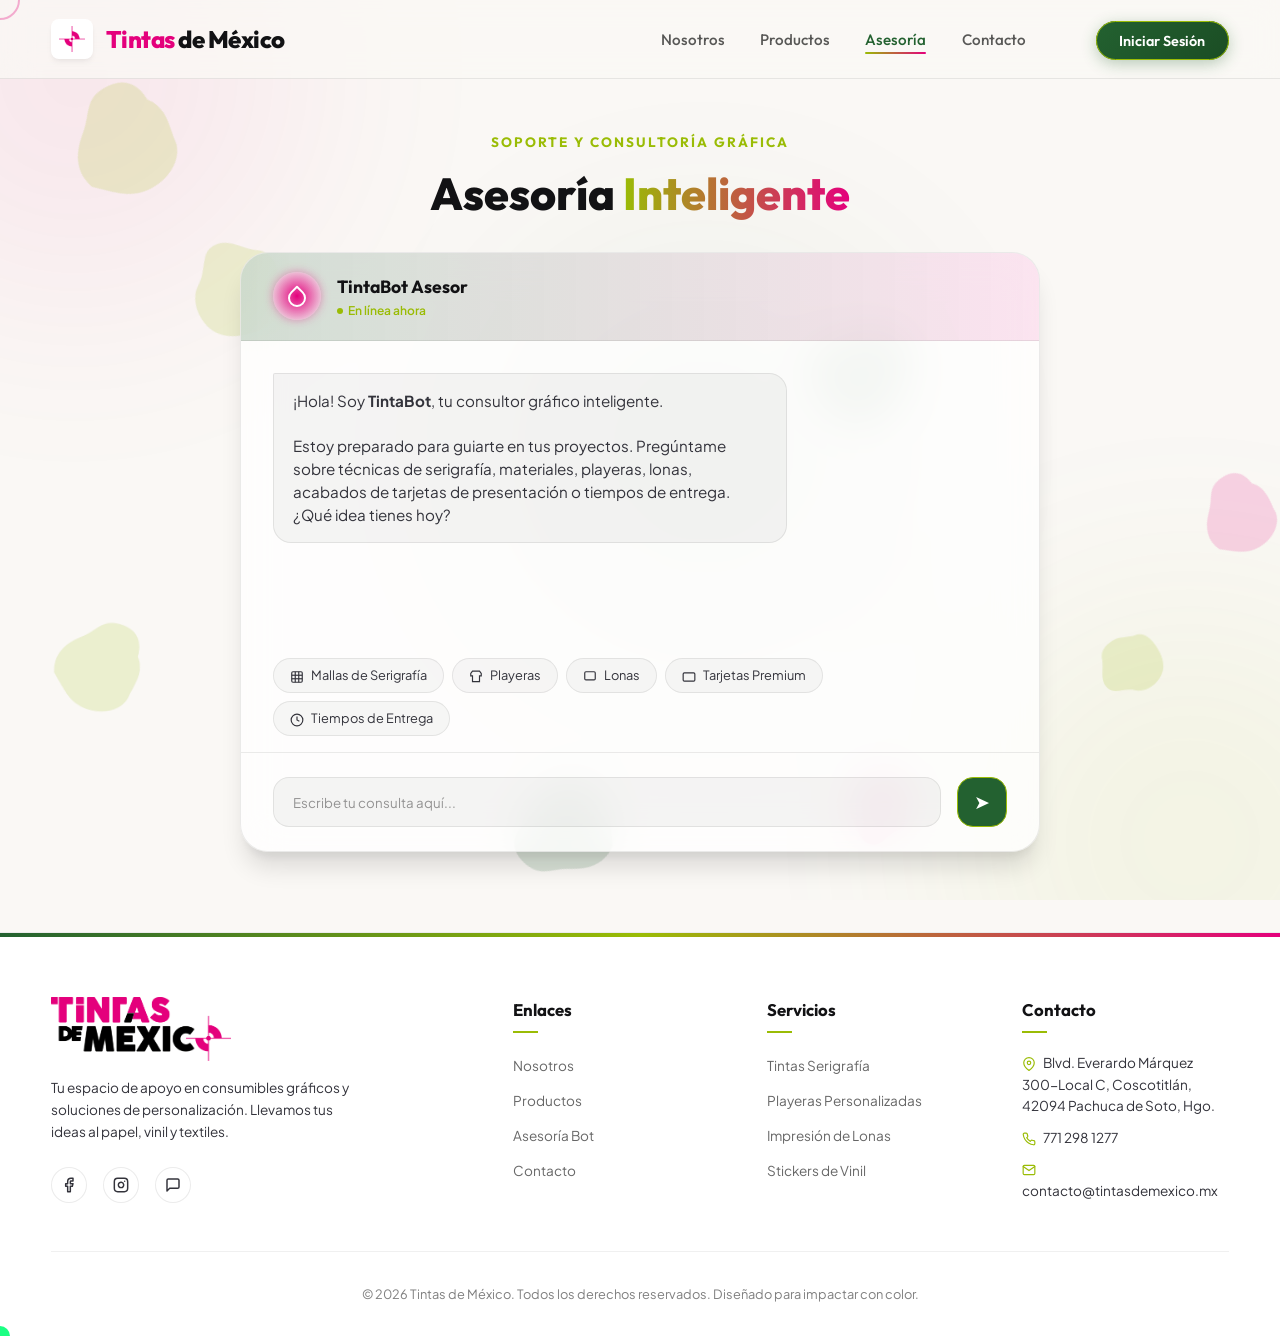
==== commit e8ab2c2b: "Add files via upload cambios" ====
--- a/asesoria.html
+++ b/asesoria.html
@@ -13,9 +13,9 @@
   <header class="main-header">
     <a href="index.html" class="header-brand">
       <div class="header-brand-logo-wrapper">
-        <img src="img/Logo.png" alt="Icono Tintas de México">
-      </div>
-      <div class="brand-text">Tintas de <span>México</span></div>
+        <img src="img/Ícono.png" alt="Icono Tintas de México">
+      </div>
+      <div class="brand-text"><span class="brand-text-accent">Tintas</span> de <span>México</span></div>
     </a>
     <nav>
       <ul class="nav-menu">
@@ -96,12 +96,12 @@
   <footer class="main-footer">
     <div class="footer-grid">
       <div class="footer-brand-column">
-        <h3>Tintas de <span>México</span></h3>
+        <img src="img/Logo.png" alt="Tintas de México" style="max-width: 180px; height: auto; margin-bottom: 1rem; display: block;">
         <p>Tu espacio de apoyo en consumibles gráficos y soluciones de personalización. Llevamos tus ideas al papel, vinil y textiles.</p>
         <div class="footer-social-links">
-          <a href="#" class="footer-social-btn">FB</a>
-          <a href="#" class="footer-social-btn">IG</a>
-          <a href="https://wa.me/527712353198" target="_blank" class="footer-social-btn">WA</a>
+          <a href="#" class="footer-social-btn" title="Facebook"><svg viewBox="0 0 24 24" style="width: 16px; height: 16px; stroke: currentColor; fill: none; stroke-width: 2.2; stroke-linecap: round; stroke-linejoin: round;"><path d="M18 2h-3a5 5 0 0 0-5 5v3H7v4h3v8h4v-8h3l1-4h-4V7a1 1 0 0 1 1-1h3z"></path></svg></a>
+          <a href="#" class="footer-social-btn" title="Instagram"><svg viewBox="0 0 24 24" style="width: 16px; height: 16px; stroke: currentColor; fill: none; stroke-width: 2.2; stroke-linecap: round; stroke-linejoin: round;"><rect x="2" y="2" width="20" height="20" rx="5" ry="5"></rect><path d="M16 11.37A4 4 0 1 1 12.63 8 4 4 0 0 1 16 11.37z"></path><line x1="17.5" y1="6.5" x2="17.5" y2="6.5"></line></svg></a>
+          <a href="https://wa.me/527712981277" target="_blank" class="footer-social-btn" title="WhatsApp"><svg viewBox="0 0 24 24" style="width: 16px; height: 16px; stroke: currentColor; fill: none; stroke-width: 2.2; stroke-linecap: round; stroke-linejoin: round;"><path d="M21 15a2 2 0 0 1-2 2H7l-4 4V5a2 2 0 0 1 2-2h14a2 2 0 0 1 2 2z"></path></svg></a>
         </div>
       </div>
       <div class="footer-column">
@@ -116,17 +116,17 @@
       <div class="footer-column">
         <h4>Servicios</h4>
         <ul class="footer-links">
-          <li><a href="productos.html">Tintas Serigrafía</a></li>
-          <li><a href="productos.html">Playeras Personalizadas</a></li>
-          <li><a href="productos.html">Impresión de Lonas</a></li>
-          <li><a href="productos.html">Stickers de Vinil</a></li>
+          <li><a href="productos.html?category=tintas">Tintas Serigrafía</a></li>
+          <li><a href="productos.html?category=playeras">Playeras Personalizadas</a></li>
+          <li><a href="productos.html?category=lonas">Impresión de Lonas</a></li>
+          <li><a href="productos.html?category=stickers">Stickers de Vinil</a></li>
         </ul>
       </div>
       <div class="footer-column">
         <h4>Contacto</h4>
         <ul class="footer-links" style="color: rgba(0, 0, 0, 0.6); font-size: 0.85rem;">
           <li><svg style="width: 14px; height: 14px; stroke: var(--secondary); fill: none; stroke-width: 2; stroke-linecap: round; stroke-linejoin: round; display: inline-block; vertical-align: middle; margin-right: 5px;" viewBox="0 0 24 24"><path d="M21 10c0 7-9 13-9 13s-9-6-9-13a9 9 0 0 1 18 0z"></path><circle cx="12" cy="10" r="3"></circle></svg> Blvd. Everardo Márquez 300-Local C, Coscotitlán, 42094 Pachuca de Soto, Hgo.</li>
-          <li><svg style="width: 14px; height: 14px; stroke: var(--secondary); fill: none; stroke-width: 2; stroke-linecap: round; stroke-linejoin: round; display: inline-block; vertical-align: middle; margin-right: 5px;" viewBox="0 0 24 24"><path d="M22 16.92v3a2 2 0 0 1-2.18 2 19.79 19.79 0 0 1-8.63-3.07 19.5 19.5 0 0 1-6-6 19.79 19.79 0 0 1-3.07-8.67A2 2 0 0 1 4.11 2h3a2 2 0 0 1 2 1.72 12.84 12.84 0 0 0 .7 2.81 2 2 0 0 1-.45 2.11L8.09 9.91a16 16 0 0 0 6 6l1.27-1.27a2 2 0 0 1 2.11-.45 12.84 12.84 0 0 0 2.81.7A2 2 0 0 1 22 16.92z"></path></svg> 771 235 3198</li>
+          <li><svg style="width: 14px; height: 14px; stroke: var(--secondary); fill: none; stroke-width: 2; stroke-linecap: round; stroke-linejoin: round; display: inline-block; vertical-align: middle; margin-right: 5px;" viewBox="0 0 24 24"><path d="M22 16.92v3a2 2 0 0 1-2.18 2 19.79 19.79 0 0 1-8.63-3.07 19.5 19.5 0 0 1-6-6 19.79 19.79 0 0 1-3.07-8.67A2 2 0 0 1 4.11 2h3a2 2 0 0 1 2 1.72 12.84 12.84 0 0 0 .7 2.81 2 2 0 0 1-.45 2.11L8.09 9.91a16 16 0 0 0 6 6l1.27-1.27a2 2 0 0 1 2.11-.45 12.84 12.84 0 0 0 2.81.7A2 2 0 0 1 22 16.92z"></path></svg> 771 298 1277</li>
           <li><svg style="width: 14px; height: 14px; stroke: var(--secondary); fill: none; stroke-width: 2; stroke-linecap: round; stroke-linejoin: round; display: inline-block; vertical-align: middle; margin-right: 5px;" viewBox="0 0 24 24"><path d="M4 4h16c1.1 0 2 .9 2 2v12c0 1.1-.9 2-2 2H4c-1.1 0-2-.9-2-2V6c0-1.1.9-2 2-2z"></path><polyline points="22,6 12,13 2,6"></polyline></svg> contacto@tintasdemexico.mx</li>
         </ul>
       </div>
--- a/css/style.css
+++ b/css/style.css
@@ -182,13 +182,23 @@
   height: 100vh;
   z-index: 10000;
   pointer-events: none;
-  background-color: var(--dark);
-  clip-path: circle(0% at 50% 50%);
-  transition: clip-path 0.8s cubic-bezier(0.77, 0, 0.175, 1);
-}
-
-.page-transition-overlay.active {
-  clip-path: circle(150% at 50% 50%);
+  overflow: hidden;
+}
+
+.page-transition-wave {
+  position: absolute;
+  top: 0;
+  left: 0;
+  width: 100%;
+  height: 130%;
+  transform: translateY(110%);
+  transition: transform 0.8s cubic-bezier(0.77, 0, 0.175, 1);
+}
+
+.page-transition-wave svg {
+  width: 100%;
+  height: 100%;
+  display: block;
 }
 
 /* ==========================================
@@ -330,6 +340,42 @@
   align-items: center;
   gap: 2.2rem;
   list-style: none;
+}
+
+.nav-hamburger {
+  display: none;
+  flex-direction: column;
+  justify-content: center;
+  align-items: center;
+  gap: 5px;
+  width: 32px;
+  height: 32px;
+  background: transparent;
+  border: none;
+  cursor: pointer;
+  padding: 0;
+  z-index: 1100;
+}
+
+.nav-hamburger span {
+  display: block;
+  width: 100%;
+  height: 2px;
+  background: var(--text-dark);
+  border-radius: 2px;
+  transition: transform 0.3s ease, opacity 0.3s ease;
+}
+
+.nav-hamburger.active span:nth-child(1) {
+  transform: translateY(7px) rotate(45deg);
+}
+
+.nav-hamburger.active span:nth-child(2) {
+  opacity: 0;
+}
+
+.nav-hamburger.active span:nth-child(3) {
+  transform: translateY(-7px) rotate(-45deg);
 }
 
 .nav-link {
@@ -1041,6 +1087,22 @@
   border-bottom: 1px solid var(--glass-border);
 }
 
+.sidebar-toggle-btn {
+  width: 100%;
+  display: flex;
+  align-items: center;
+  justify-content: space-between;
+  background: transparent;
+  border: none;
+  cursor: default;
+  font-family: inherit;
+}
+
+.sidebar-toggle-icon {
+  display: none;
+  transition: transform 0.3s ease;
+}
+
 .category-btn {
   width: 100%;
   text-align: left;
@@ -1215,6 +1277,29 @@
     position: relative;
     top: 0;
     margin-bottom: 2rem;
+  }
+
+  .sidebar-toggle-btn {
+    cursor: pointer;
+    margin-bottom: 0;
+    padding-bottom: 1.5rem;
+  }
+
+  .sidebar-toggle-icon {
+    display: block;
+  }
+
+  .sidebar-toggle-btn.open .sidebar-toggle-icon {
+    transform: rotate(180deg);
+  }
+
+  .category-btn-list {
+    display: none;
+    overflow: hidden;
+  }
+
+  .category-btn-list.open {
+    display: block;
   }
 }
 
@@ -2821,6 +2906,10 @@
 
 .header-brand {
   color: var(--text-dark);
+}
+
+.brand-text-accent {
+  color: var(--accent);
 }
 
 .nav-link {
@@ -2976,18 +3065,37 @@
 /* Responsivo adicional: header, formularios y componentes */
 @media (max-width: 768px) {
   .main-header {
-    flex-wrap: wrap;
-    row-gap: 0.6rem;
     padding: 1rem 5%;
   }
+  .nav-hamburger {
+    display: flex;
+  }
   .nav-menu {
-    flex-wrap: wrap;
-    justify-content: center;
-    gap: 1rem;
+    display: none;
+    flex-direction: column;
+    align-items: stretch;
+    gap: 0;
+    position: absolute;
+    top: 100%;
+    left: 0;
     width: 100%;
+    background: rgba(250, 248, 245, 0.98);
+    backdrop-filter: blur(15px);
+    -webkit-backdrop-filter: blur(15px);
+    border-bottom: 1px solid var(--glass-border);
+    box-shadow: var(--shadow-md);
+    padding: 0.5rem 5% 1.2rem 5%;
+  }
+  .nav-menu.nav-menu-open {
+    display: flex;
+  }
+  .nav-menu li {
+    width: 100%;
+    text-align: center;
+    padding: 0.6rem 0;
   }
   .nav-link {
-    font-size: 0.85rem;
+    font-size: 0.95rem;
   }
   section {
     padding: 9rem 5% 4rem 5%;
